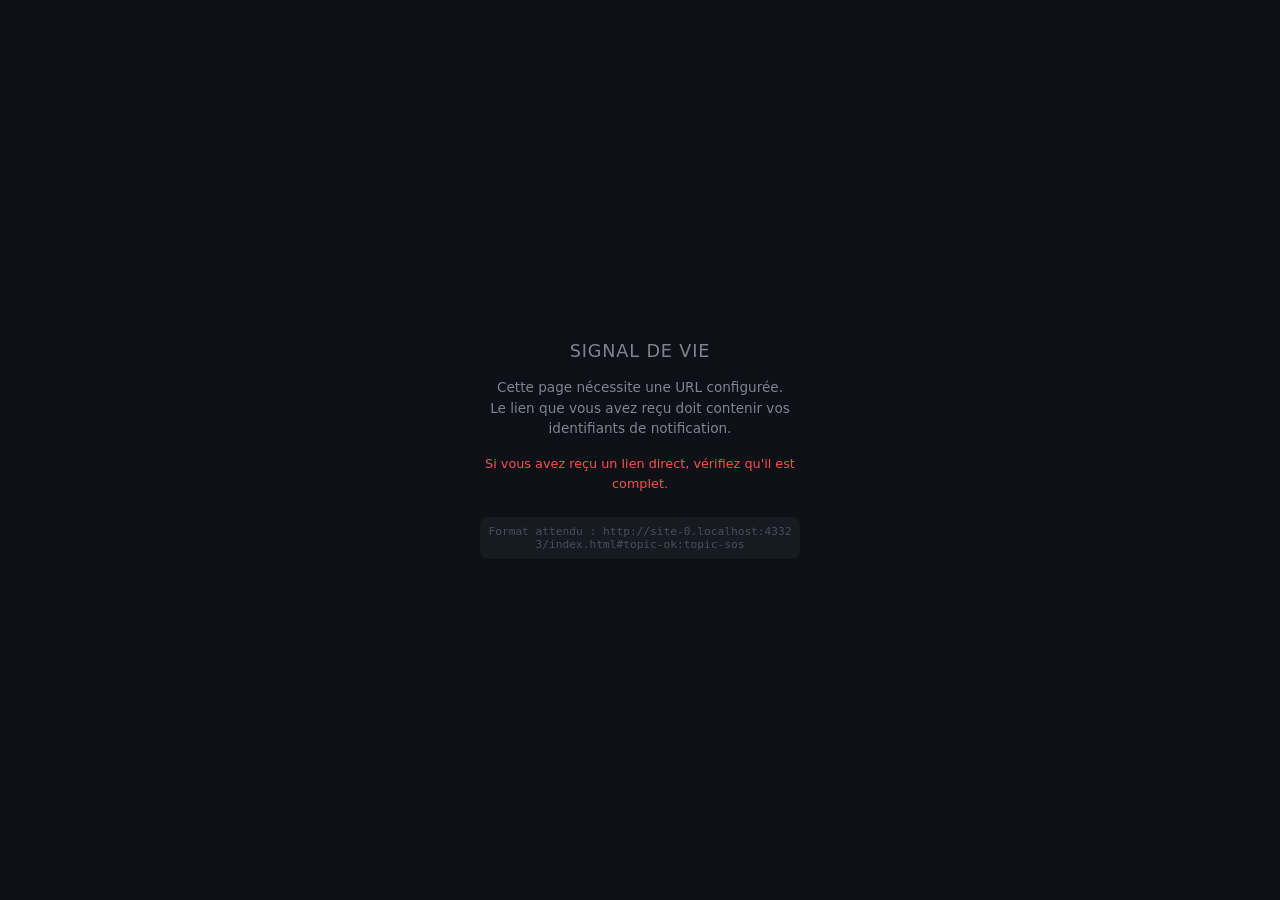
==== index.html @ 946b67d2 "Changed how it worked" ====
<!DOCTYPE html>
<html lang="fr">

<head>
  <meta charset="UTF-8">
  <meta name="viewport" content="width=device-width,initial-scale=1">
  <meta name="theme-color" content="#1a1a2e">
  <title>Elynn Health Monitoring System</title>
  <link rel="manifest" href="manifest.json">
  <style>
    * {
      box-sizing: border-box;
      margin: 0;
      padding: 0
    }

    html,
    body {
      height: 100%;
      font-family: system-ui, sans-serif;
      background: #0d1117;
      color: #e6edf3
    }

    body {
      display: flex;
      flex-direction: column;
      align-items: center;
      justify-content: center;
      padding: 1.5rem;
      gap: 1.5rem;
      min-height: 100vh
    }

    h1 {
      font-size: 1.1rem;
      font-weight: 400;
      color: #7d8590;
      text-align: center;
      letter-spacing: .05em;
      text-transform: uppercase
    }

    .btn {
      display: block;
      width: 100%;
      max-width: 320px;
      padding: 1.4rem 2rem;
      border: none;
      border-radius: 1rem;
      font-size: 1.3rem;
      font-weight: 700;
      cursor: pointer;
      transition: opacity .15s, transform .1s;
      -webkit-tap-highlight-color: transparent;
      user-select: none
    }

    .btn:active {
      transform: scale(.97);
      opacity: .85
    }

    .btn:disabled {
      opacity: .4;
      cursor: default
    }

    .btn-ok {
      background: #1a7f37;
      color: #fff
    }

    .btn-sos {
      background: #da3633;
      color: #fff;
      font-size: 1.5rem;
      letter-spacing: .08em
    }

    .btn-sm {
      display: inline-block;
      width: auto;
      padding: .75rem 1.2rem;
      font-size: 1rem;
      border-radius: .75rem;
      font-weight: 600;
      border: none;
      cursor: pointer;
      -webkit-tap-highlight-color: transparent;
      user-select: none;
      transition: opacity .15s, transform .1s
    }

    .btn-sm:active {
      transform: scale(.97);
      opacity: .8
    }

    .btn-loc {
      background: #1f6feb;
      color: #fff
    }

    .btn-txt {
      background: #6e40c9;
      color: #fff
    }

    .btn-send {
      background: #388bfd;
      color: #fff
    }

    #moodPanel {
      display: none;
      flex-direction: column;
      align-items: center;
      gap: 1rem;
      width: 100%;
      max-width: 320px;
      background: #161b22;
      border: 1px solid #30363d;
      border-radius: 1rem;
      padding: 1.25rem
    }

    #moodPanel.open {
      display: flex
    }

    .mood-label {
      font-size: .85rem;
      color: #7d8590;
      text-align: center
    }

    .mood-val {
      font-size: 1.5rem;
      font-weight: 700;
      color: #e6edf3;
      min-width: 4rem;
      text-align: center;
      font-family: monospace
    }

    .slider-wrap {
      width: 100%;
      position: relative
    }

    input[type=range] {
      width: 100%;
      height: 6px;
      -webkit-appearance: none;
      appearance: none;
      background: linear-gradient(to right, #da3633 0%, #e3b341 50%, #3fb950 100%);
      border-radius: 3px;
      outline: none;
      cursor: pointer
    }

    input[type=range]::-webkit-slider-thumb {
      -webkit-appearance: none;
      width: 22px;
      height: 22px;
      border-radius: 50%;
      background: #e6edf3;
      border: 2px solid #30363d;
      cursor: pointer
    }

    .mood-axis {
      display: flex;
      justify-content: space-between;
      font-size: .65rem;
      color: #484f58;
      margin-top: .15rem
    }

    .mood-emoji {
      font-size: 2rem;
      line-height: 1
    }

    #sosPanel {
      display: none;
      flex-direction: column;
      align-items: center;
      gap: .85rem;
      width: 100%;
      max-width: 320px;
      background: #1c0a0a;
      border: 1px solid #6e1313;
      border-radius: 1rem;
      padding: 1.25rem
    }

    #sosPanel.open {
      display: flex
    }

    .sos-sent {
      font-size: .9rem;
      color: #f85149;
      font-weight: 600;
      text-align: center
    }

    .sos-hint {
      font-size: .8rem;
      color: #7d8590;
      text-align: center
    }

    .sos-actions {
      display: flex;
      gap: .75rem;
      flex-wrap: wrap;
      justify-content: center
    }

    #ctxWrap {
      width: 100%;
      display: none;
      flex-direction: column;
      gap: .5rem
    }

    #ctxWrap.open {
      display: flex
    }

    #ctxInput {
      width: 100%;
      background: #0d1117;
      border: 1px solid #30363d;
      border-radius: .6rem;
      color: #e6edf3;
      font-size: 1rem;
      padding: .7rem .9rem;
      resize: none;
      font-family: inherit;
      outline: none
    }

    #ctxInput:focus {
      border-color: #388bfd
    }

    /* Écran de configuration */
    #setupScreen {
      display: flex;
      flex-direction: column;
      align-items: center;
      gap: 1rem;
      width: 100%;
      max-width: 320px;
      text-align: center
    }

    #setupScreen p {
      font-size: .85rem;
      color: #7d8590;
      line-height: 1.5
    }

    #setupScreen code {
      display: block;
      font-size: .7rem;
      color: #484f58;
      word-break: break-all;
      padding: .5rem;
      background: #161b22;
      border-radius: .5rem;
      margin-top: .5rem
    }

    #mainScreen {
      display: none;
      flex-direction: column;
      align-items: center;
      gap: 1.5rem;
      width: 100%
    }

    #mainScreen.ready {
      display: flex
    }

    #status {
      font-size: .85rem;
      color: #7d8590;
      text-align: center;
      min-height: 1.2em;
      transition: color .3s
    }

    #status.ok {
      color: #3fb950
    }

    #status.err {
      color: #f85149
    }

    .ts {
      font-size: .7rem;
      color: #484f58;
      margin-top: .2rem;
      text-align: center
    }
  </style>
</head>

<body>

  <!-- Écran affiché si pas de topics dans l'URL -->
  <div id="setupScreen">
    <h1>Signal de vie</h1>
    <p>Cette page nécessite une URL configurée.<br>
      Le lien que vous avez reçu doit contenir vos identifiants de notification.</p>
    <p style="color:#f85149;font-size:.8rem">Si vous avez reçu un lien direct, vérifiez qu'il est complet.</p>
    <code id="urlExample"></code>
  </div>

  <!-- Interface principale -->
  <div id="mainScreen">
    <h1>Signal de vie</h1>

    <button class="btn btn-ok" id="btnOk" onclick="toggleMood()">
      🟢 Je suis vivante
    </button>

    <div id="moodPanel">
      <div class="mood-label">Comment s'est passée ta journée ?</div>
      <div class="mood-emoji" id="moodEmoji">😐</div>
      <div class="mood-val" id="moodVal">0.00</div>
      <div class="slider-wrap">
        <input type="range" id="moodSlider" min="-1.5708" max="1.5708" step="0.001" value="0"
          oninput="updateMood(this.value)">
        <div class="mood-axis"><span>−π/2</span><span>0</span><span>+π/2</span></div>
      </div>
      <button class="btn btn-ok" style="padding:.9rem 2rem;font-size:1rem" onclick="sendOk()">
        ✓ Envoyer
      </button>
    </div>

    <button class="btn btn-sos" id="btnSos" onclick="triggerSOS()">
      🆘 SOS
    </button>

    <div id="sosPanel">
      <div class="sos-sent">⚠️ Alerte envoyée</div>
      <div class="sos-hint">Options supplémentaires :</div>
      <div class="sos-actions">
        <button class="btn-sm btn-loc" onclick="sendLocation()">📍 Ma position</button>
        <button class="btn-sm btn-txt" onclick="toggleCtx()">✏️ Contexte</button>
      </div>
      <div id="ctxWrap">
        <textarea id="ctxInput" rows="3" placeholder="Décris la situation…" maxlength="500"></textarea>
        <button class="btn-sm btn-send" style="align-self:flex-end" onclick="sendContext()">Envoyer ↑</button>
      </div>
    </div>

    <div id="status">En attente…</div>
    <div class="ts" id="ts"></div>
  </div>

  <script>
    // ── Lecture des topics depuis le hash de l'URL ─────────────────
    // Format : https://vous.github.io/alerte/#topic-ok:topic-sos
    // Le hash n'est jamais envoyé au serveur, jamais indexé.
    const SERVER = "https://ntfy.sh";

    let TOPIC_OK = null;
    let TOPIC_SOS = null;

    function parseHash() {
      const h = location.hash.replace(/^#/, "");
      if (!h) return false;
      const parts = h.split(":");
      if (parts.length !== 2 || !parts[0] || !parts[1]) return false;
      TOPIC_OK = parts[0];
      TOPIC_SOS = parts[1];
      return true;
    }

    if (parseHash()) {
      document.getElementById("mainScreen").classList.add("ready");
    } else {
      document.getElementById("setupScreen").style.display = "flex";
      document.getElementById("urlExample").textContent =
        "Format attendu :\n" + location.origin + location.pathname + "#topic-ok:topic-sos";
    }

    // ── Utilitaires ───────────────────────────────────────────────
    const EMOJIS = [
      [-1.5708, -1.2, "😭"], [-1.2, -0.7, "😢"], [-0.7, -0.2, "😟"],
      [-0.2, 0.2, "😐"], [0.2, 0.7, "🙂"], [0.7, 1.2, "😊"], [1.2, 1.5708, "😄"]
    ];

    const statusEl = document.getElementById("status");
    const tsEl = document.getElementById("ts");
    const moodPanel = document.getElementById("moodPanel");
    const sosPanel = document.getElementById("sosPanel");
    const moodValEl = document.getElementById("moodVal");
    const moodEmoji = document.getElementById("moodEmoji");

    function setStatus(msg, cls) {
      statusEl.textContent = msg;
      statusEl.className = cls || "";
      if (cls === "ok" || cls === "err")
        setTimeout(() => { statusEl.textContent = "En attente…"; statusEl.className = ""; tsEl.textContent = ""; }, 10000);
    }

    function now() {
      return new Date().toLocaleString("fr-FR", { dateStyle: "short", timeStyle: "short" });
    }

    // ── Humeur ────────────────────────────────────────────────────
    function toggleMood() {
      moodPanel.classList.toggle("open");
      sosPanel.classList.remove("open");
    }

    function updateMood(v) {
      v = parseFloat(v);
      moodValEl.textContent = v.toFixed(2);
      for (const [lo, hi, em] of EMOJIS)
        if (v >= lo && v < hi) { moodEmoji.textContent = em; return; }
      moodEmoji.textContent = "😄";
    }

    async function sendOk() {
      const v = parseFloat(document.getElementById("moodSlider").value);
      const em = moodEmoji.textContent;
      const desc = v > 0.2 ? "bonne journée" : v < -0.2 ? "journée difficile" : "journée neutre";
      moodPanel.classList.remove("open");
      await ntfy(TOPIC_OK, "✅ Je suis vivante", "default", "white_check_mark",
        `Tout va bien — ${now()}\nHumeur : ${em} ${v.toFixed(3)} (${desc})`);
    }

    // ── SOS ───────────────────────────────────────────────────────
    async function triggerSOS() {
      if (!confirm("⚠️ Envoyer un SOS ?\n\nCela alertera immédiatement votre contact.")) return;
      moodPanel.classList.remove("open");
      document.getElementById("btnOk").disabled = true;
      document.getElementById("btnSos").disabled = true;
      const ok = await ntfy(TOPIC_SOS, "🆘 SOS — BESOIN D'AIDE", "urgent", "rotating_light",
        "⚠️ URGENT — SOS envoyé à " + now());
      if (ok) sosPanel.classList.add("open");
      document.getElementById("btnOk").disabled = false;
      document.getElementById("btnSos").disabled = false;
    }

    function toggleCtx() {
      const w = document.getElementById("ctxWrap");
      w.classList.toggle("open");
      if (w.classList.contains("open")) document.getElementById("ctxInput").focus();
    }

    async function sendLocation() {
      if (!navigator.geolocation) { setStatus("✗ Géolocalisation non disponible", "err"); return; }
      setStatus("Localisation en cours…");
      navigator.geolocation.getCurrentPosition(
        async pos => {
          const lat = pos.coords.latitude.toFixed(5);
          const lon = pos.coords.longitude.toFixed(5);
          const acc = Math.round(pos.coords.accuracy);
          await ntfy(TOPIC_SOS, "📍 Position GPS", "urgent", "round_pushpin",
            `📍 Position — ${now()}\nLat: ${lat} / Lon: ${lon} (±${acc}m)\nhttps://maps.google.com/?q=${lat},${lon}`);
        },
        err => { setStatus("✗ Position refusée ou indisponible", "err"); tsEl.textContent = err.message; },
        { timeout: 15000, enableHighAccuracy: true }
      );
    }

    async function sendContext() {
      const txt = document.getElementById("ctxInput").value.trim();
      if (!txt) { setStatus("✗ Message vide", "err"); return; }
      await ntfy(TOPIC_SOS, "✏️ Contexte SOS", "urgent", "writing_hand",
        `✏️ Contexte — ${now()}\n${txt}`);
      document.getElementById("ctxInput").value = "";
      document.getElementById("ctxWrap").classList.remove("open");
    }

    // ── Transport ntfy ────────────────────────────────────────────
    async function ntfy(topic, title, priority, tags, body) {
      setStatus("Envoi en cours…");
      try {
        const r = await fetch(`${SERVER}/${topic}`, {
          method: "POST",
          headers: { "Title": title, "Priority": priority, "Tags": tags },
          body, mode: "cors", credentials: "omit"
        });
        if (!r.ok) throw new Error("HTTP " + r.status);
        setStatus("✓ Envoyé (" + now() + ")", "ok");
        return true;
      } catch (e) {
        setStatus("✗ Échec — vérifiez la connexion", "err");
        tsEl.textContent = "Erreur : " + e.message;
        return false;
      }
    }

    // ── Init ──────────────────────────────────────────────────────
    updateMood(0);
    if ("serviceWorker" in navigator) navigator.serviceWorker.register("sw.js").catch(() => { });
  </script>
</body>

</html>
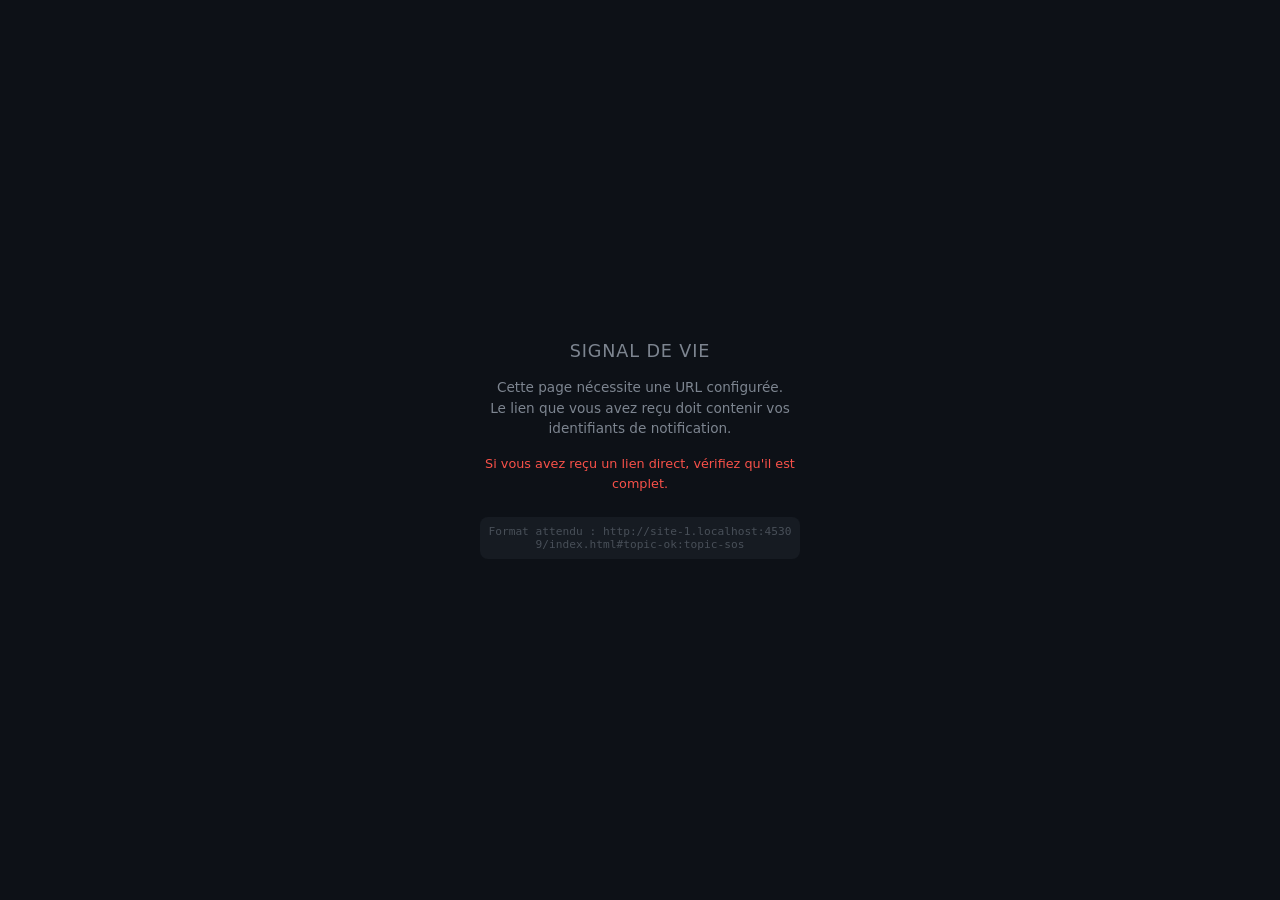
==== commit 90865b96: "Removed emojis from ntfy" ====
--- a/index.html
+++ b/index.html
@@ -326,10 +326,10 @@
 
   <!-- Interface principale -->
   <div id="mainScreen">
-    <h1>Signal de vie</h1>
+    <h1>Elynn Health Monitoring System</h1>
 
     <button class="btn btn-ok" id="btnOk" onclick="toggleMood()">
-      🟢 Je suis vivante
+      🟢 Elynn est vivante
     </button>
 
     <div id="moodPanel">
@@ -437,7 +437,7 @@
       const em = moodEmoji.textContent;
       const desc = v > 0.2 ? "bonne journée" : v < -0.2 ? "journée difficile" : "journée neutre";
       moodPanel.classList.remove("open");
-      await ntfy(TOPIC_OK, "✅ Je suis vivante", "default", "white_check_mark",
+      await ntfy(TOPIC_OK, "Elynn est vivante", "default", "white_check_mark",
         `Tout va bien — ${now()}\nHumeur : ${em} ${v.toFixed(3)} (${desc})`);
     }
 
@@ -447,8 +447,8 @@
       moodPanel.classList.remove("open");
       document.getElementById("btnOk").disabled = true;
       document.getElementById("btnSos").disabled = true;
-      const ok = await ntfy(TOPIC_SOS, "🆘 SOS — BESOIN D'AIDE", "urgent", "rotating_light",
-        "⚠️ URGENT — SOS envoyé à " + now());
+      const ok = await ntfy(TOPIC_SOS, "SOS — BESOIN D'AIDE", "urgent", "rotating_light",
+        "URGENT — SOS envoyé à " + now());
       if (ok) sosPanel.classList.add("open");
       document.getElementById("btnOk").disabled = false;
       document.getElementById("btnSos").disabled = false;
@@ -468,8 +468,8 @@
           const lat = pos.coords.latitude.toFixed(5);
           const lon = pos.coords.longitude.toFixed(5);
           const acc = Math.round(pos.coords.accuracy);
-          await ntfy(TOPIC_SOS, "📍 Position GPS", "urgent", "round_pushpin",
-            `📍 Position — ${now()}\nLat: ${lat} / Lon: ${lon} (±${acc}m)\nhttps://maps.google.com/?q=${lat},${lon}`);
+          await ntfy(TOPIC_SOS, "Position GPS", "urgent", "round_pushpin",
+            `Position — ${now()}\nLat: ${lat} / Lon: ${lon} (±${acc}m)\nhttps://maps.google.com/?q=${lat},${lon}`);
         },
         err => { setStatus("✗ Position refusée ou indisponible", "err"); tsEl.textContent = err.message; },
         { timeout: 15000, enableHighAccuracy: true }
@@ -479,8 +479,8 @@
     async function sendContext() {
       const txt = document.getElementById("ctxInput").value.trim();
       if (!txt) { setStatus("✗ Message vide", "err"); return; }
-      await ntfy(TOPIC_SOS, "✏️ Contexte SOS", "urgent", "writing_hand",
-        `✏️ Contexte — ${now()}\n${txt}`);
+      await ntfy(TOPIC_SOS, "Contexte SOS", "urgent", "writing_hand",
+        `Contexte — ${now()}\n${txt}`);
       document.getElementById("ctxInput").value = "";
       document.getElementById("ctxWrap").classList.remove("open");
     }
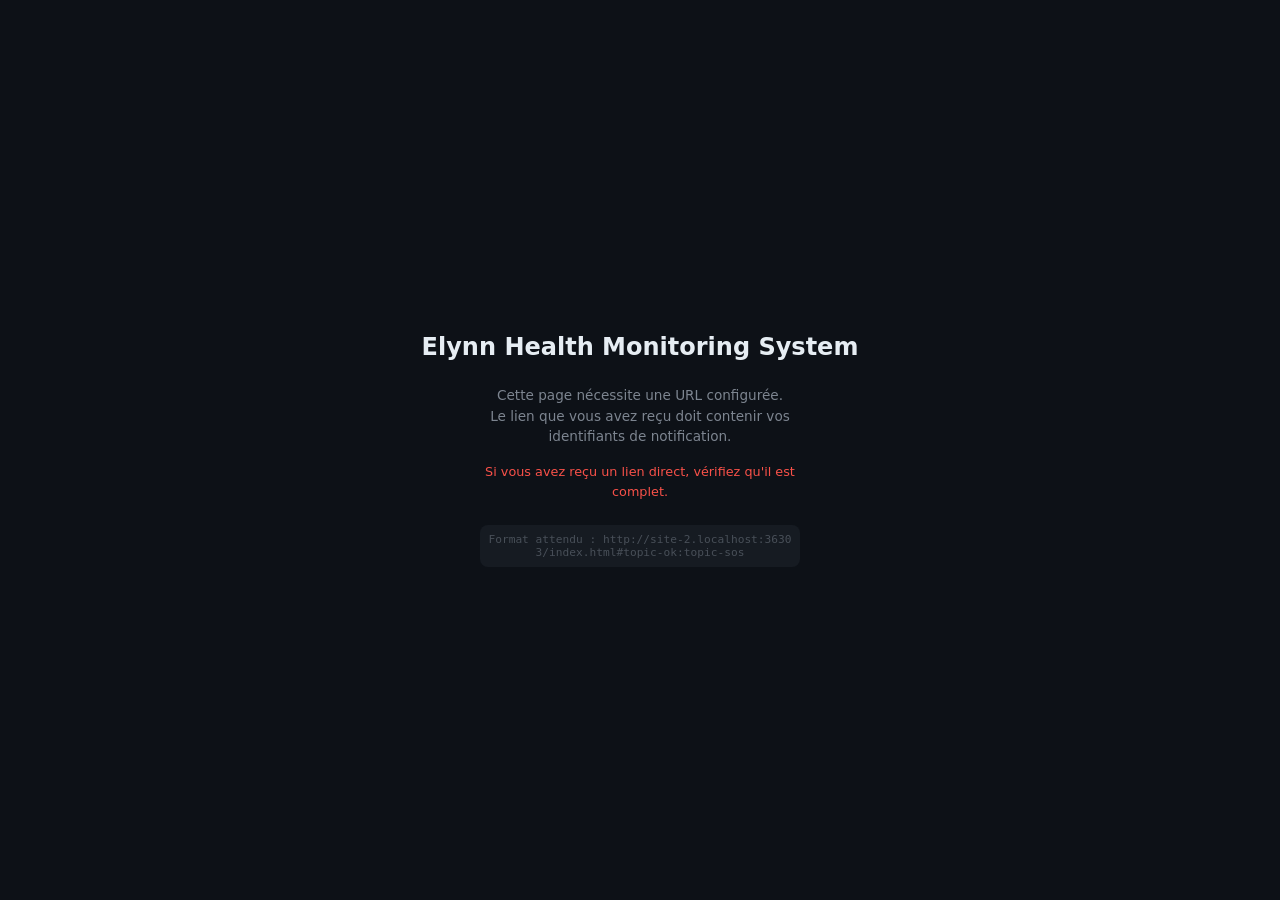
==== commit 6f6c6809: "Now it works" ====
--- a/index.html
+++ b/index.html
@@ -315,9 +315,10 @@
 
 <body>
 
+  <h2>Elynn Health Monitoring System</h2>
+
   <!-- Écran affiché si pas de topics dans l'URL -->
   <div id="setupScreen">
-    <h1>Signal de vie</h1>
     <p>Cette page nécessite une URL configurée.<br>
       Le lien que vous avez reçu doit contenir vos identifiants de notification.</p>
     <p style="color:#f85149;font-size:.8rem">Si vous avez reçu un lien direct, vérifiez qu'il est complet.</p>
@@ -326,10 +327,11 @@
 
   <!-- Interface principale -->
   <div id="mainScreen">
-    <h1>Elynn Health Monitoring System</h1>
+
+    <h1>Bonjour Elynn</h1>
 
     <button class="btn btn-ok" id="btnOk" onclick="toggleMood()">
-      🟢 Elynn est vivante
+      Je suis vivante
     </button>
 
     <div id="moodPanel">
@@ -347,7 +349,7 @@
     </div>
 
     <button class="btn btn-sos" id="btnSos" onclick="triggerSOS()">
-      🆘 SOS
+      SOS
     </button>
 
     <div id="sosPanel">
@@ -369,10 +371,7 @@
 
   <script>
     // ── Lecture des topics depuis le hash de l'URL ─────────────────
-    // Format : https://vous.github.io/alerte/#topic-ok:topic-sos
-    // Le hash n'est jamais envoyé au serveur, jamais indexé.
     const SERVER = "https://ntfy.sh";
-
     let TOPIC_OK = null;
     let TOPIC_SOS = null;
 
@@ -388,6 +387,7 @@
 
     if (parseHash()) {
       document.getElementById("mainScreen").classList.add("ready");
+      document.getElementById("setupScreen").style.display = "none";
     } else {
       document.getElementById("setupScreen").style.display = "flex";
       document.getElementById("urlExample").textContent =
@@ -435,20 +435,20 @@
     async function sendOk() {
       const v = parseFloat(document.getElementById("moodSlider").value);
       const em = moodEmoji.textContent;
-      const desc = v > 0.2 ? "bonne journée" : v < -0.2 ? "journée difficile" : "journée neutre";
+      const desc = v > 0.2 ? "bonne journée" : v < -0.2 ? "mauvaise journée" : "journée neutre";
       moodPanel.classList.remove("open");
       await ntfy(TOPIC_OK, "Elynn est vivante", "default", "white_check_mark",
-        `Tout va bien — ${now()}\nHumeur : ${em} ${v.toFixed(3)} (${desc})`);
+        `Tout va bien - ${now()}\nHumeur : ${em} ${v.toFixed(3)} (${desc})`);
     }
 
     // ── SOS ───────────────────────────────────────────────────────
     async function triggerSOS() {
-      if (!confirm("⚠️ Envoyer un SOS ?\n\nCela alertera immédiatement votre contact.")) return;
+      if (!confirm("⚠️ Envoyer un SOS ?\n\nCela alertera immédiatement Hedi qui appelera Interpol pour te retrouver.")) return;
       moodPanel.classList.remove("open");
       document.getElementById("btnOk").disabled = true;
       document.getElementById("btnSos").disabled = true;
-      const ok = await ntfy(TOPIC_SOS, "SOS — BESOIN D'AIDE", "urgent", "rotating_light",
-        "URGENT — SOS envoyé à " + now());
+      const ok = await ntfy(TOPIC_SOS, "SOS - BESOIN D'AIDE", "urgent", "rotating_light",
+        "URGENT - SOS envoyé à " + now());
       if (ok) sosPanel.classList.add("open");
       document.getElementById("btnOk").disabled = false;
       document.getElementById("btnSos").disabled = false;
@@ -469,7 +469,7 @@
           const lon = pos.coords.longitude.toFixed(5);
           const acc = Math.round(pos.coords.accuracy);
           await ntfy(TOPIC_SOS, "Position GPS", "urgent", "round_pushpin",
-            `Position — ${now()}\nLat: ${lat} / Lon: ${lon} (±${acc}m)\nhttps://maps.google.com/?q=${lat},${lon}`);
+            `Position - ${now()}\nLat: ${lat} / Lon: ${lon} (±${acc}m)\nhttps://maps.google.com/?q=${lat},${lon}`);
         },
         err => { setStatus("✗ Position refusée ou indisponible", "err"); tsEl.textContent = err.message; },
         { timeout: 15000, enableHighAccuracy: true }
@@ -480,7 +480,7 @@
       const txt = document.getElementById("ctxInput").value.trim();
       if (!txt) { setStatus("✗ Message vide", "err"); return; }
       await ntfy(TOPIC_SOS, "Contexte SOS", "urgent", "writing_hand",
-        `Contexte — ${now()}\n${txt}`);
+        `Contexte - ${now()}\n${txt}`);
       document.getElementById("ctxInput").value = "";
       document.getElementById("ctxWrap").classList.remove("open");
     }
@@ -498,7 +498,7 @@
         setStatus("✓ Envoyé (" + now() + ")", "ok");
         return true;
       } catch (e) {
-        setStatus("✗ Échec — vérifiez la connexion", "err");
+        setStatus("✗ Échec - vérifiez la connexion", "err");
         tsEl.textContent = "Erreur : " + e.message;
         return false;
       }
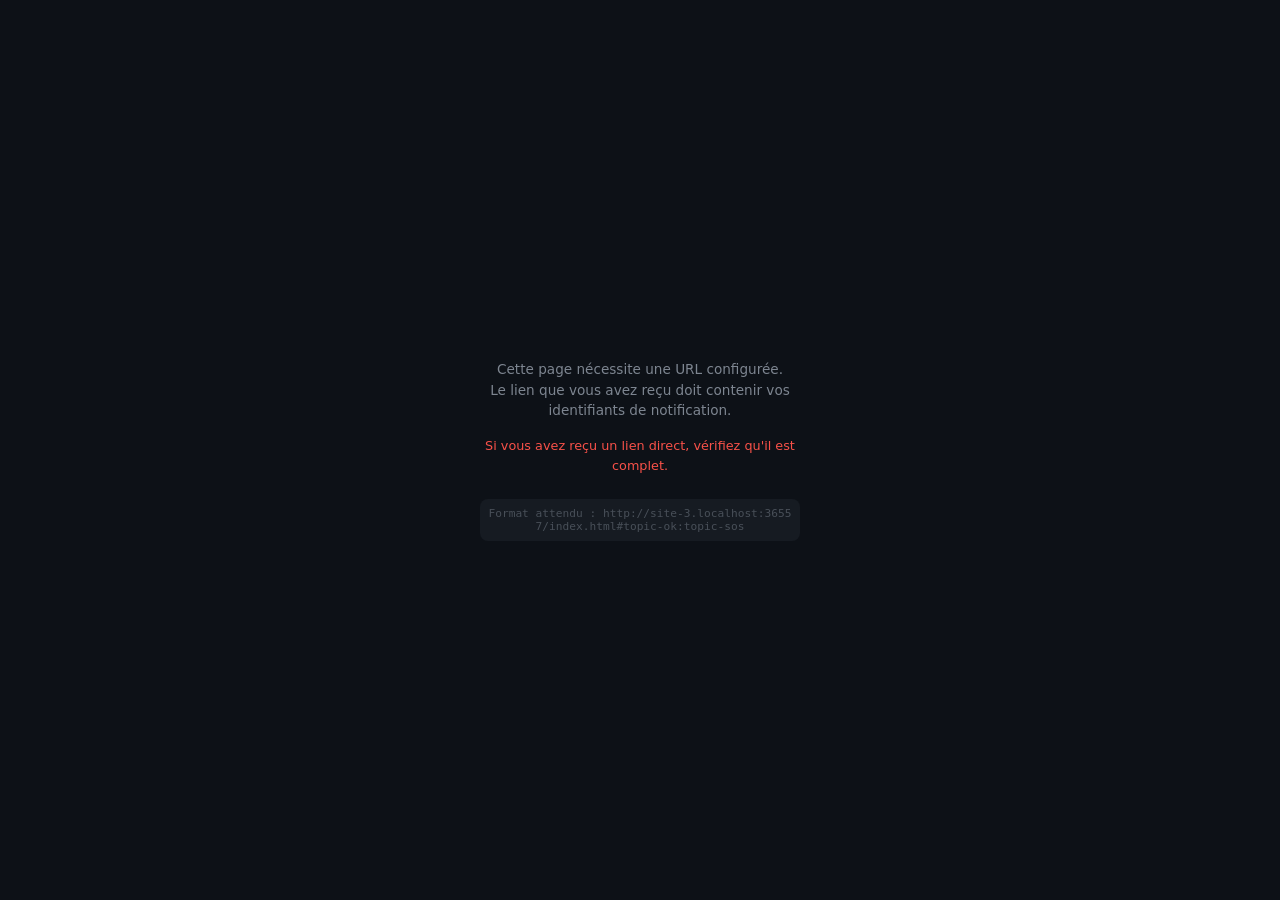
==== commit bfc590fa: "Removed ugly title" ====
--- a/index.html
+++ b/index.html
@@ -314,8 +314,6 @@
 </head>
 
 <body>
-
-  <h2>Elynn Health Monitoring System</h2>
 
   <!-- Écran affiché si pas de topics dans l'URL -->
   <div id="setupScreen">
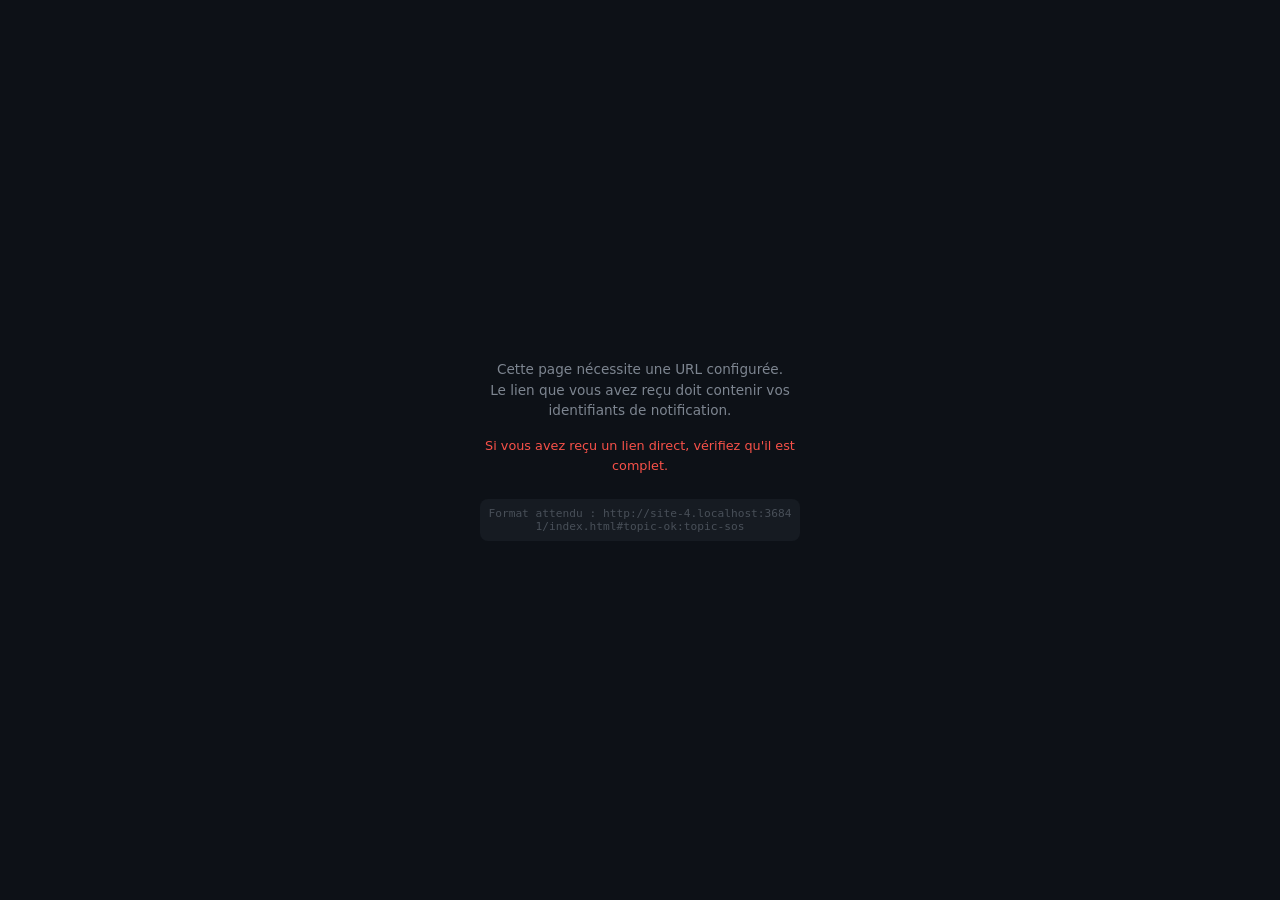
==== commit cd8ae53d: "Changed some UI" ====
--- a/index.html
+++ b/index.html
@@ -98,18 +98,21 @@
     }
 
     .btn-loc {
-      background: #1f6feb;
-      color: #fff
+      background: #bd00f7;
+      color: #fff;
+      width: 100%;
     }
 
     .btn-txt {
-      background: #6e40c9;
-      color: #fff
+      background: #f15c07;
+      color: #fff;
+      width: 100%;
     }
 
     .btn-send {
       background: #388bfd;
-      color: #fff
+      color: #fff;
+      width: 100%;
     }
 
     #moodPanel {
@@ -354,7 +357,7 @@
       <div class="sos-sent">⚠️ Alerte envoyée</div>
       <div class="sos-hint">Options supplémentaires :</div>
       <div class="sos-actions">
-        <button class="btn-sm btn-loc" onclick="sendLocation()">📍 Ma position</button>
+        <button class="btn-sm btn-loc" onclick="sendLocation()">📍 Position</button>
         <button class="btn-sm btn-txt" onclick="toggleCtx()">✏️ Contexte</button>
       </div>
       <div id="ctxWrap">
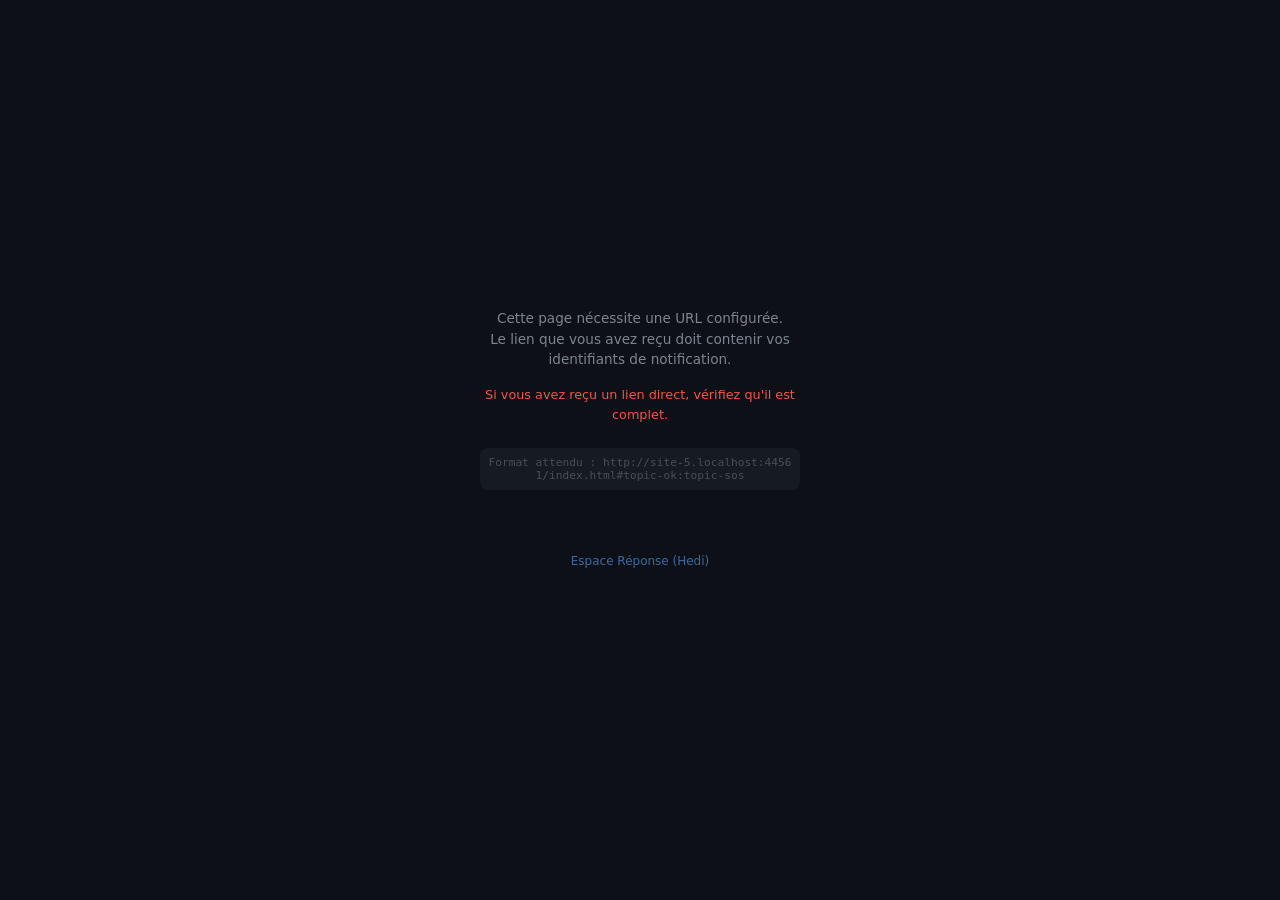
==== commit 635bab4f: "Fixes and new features" ====
--- a/index.html
+++ b/index.html
@@ -251,6 +251,10 @@
       border-color: #388bfd
     }
 
+    #moodText:focus {
+      border-color: #3fb950
+    }
+
     /* Écran de configuration */
     #setupScreen {
       display: flex;
@@ -331,6 +335,18 @@
 
     <h1>Bonjour Elynn</h1>
 
+    <!-- Carte de réponse de Hedi -->
+    <div id="responseCard"
+      style="display:none; width:100%; max-width:320px; background:rgba(56, 139, 253, 0.12); border:1px solid rgba(56, 139, 253, 0.35); border-radius:1rem; padding:1.25rem; text-align:left;">
+      <div
+        style="font-size:0.75rem; color:#58a6ff; font-weight:600; text-transform:uppercase; letter-spacing:0.05em; margin-bottom:0.5rem; display:flex; justify-content:space-between; align-items:center;">
+        <span>Message de Hedi</span>
+        <span id="responseDate"
+          style="color:#8b949e; font-weight:normal; text-transform:none; font-size:0.7rem;"></span>
+      </div>
+      <div id="responseContent" style="font-size:0.95rem; color:#e6edf3; line-height:1.4; white-space:pre-wrap;"></div>
+    </div>
+
     <button class="btn btn-ok" id="btnOk" onclick="toggleMood()">
       Je suis vivante
     </button>
@@ -344,7 +360,9 @@
           oninput="updateMood(this.value)">
         <div class="mood-axis"><span>−π/2</span><span>0</span><span>+π/2</span></div>
       </div>
-      <button class="btn btn-ok" style="padding:.9rem 2rem;font-size:1rem" onclick="sendOk()">
+      <textarea id="moodText" placeholder="Raconte ta journée (optionnel)…" maxlength="500"
+        style="width:100%; background:#0d1117; border:1px solid #30363d; border-radius:.6rem; color:#e6edf3; font-size:.9rem; padding:.6rem .8rem; resize:none; font-family:inherit; outline:none; transition:border-color .2s; margin-top:0.5rem;"></textarea>
+      <button class="btn btn-ok" style="padding:.9rem 2rem;font-size:1rem; margin-top:0.5rem;" onclick="sendOk()">
         ✓ Envoyer
       </button>
     </div>
@@ -378,11 +396,22 @@
 
     function parseHash() {
       const h = location.hash.replace(/^#/, "");
-      if (!h) return false;
+      if (!h) {
+        const savedOk = localStorage.getItem("EHMS_TOPIC_OK");
+        const savedSos = localStorage.getItem("EHMS_TOPIC_SOS");
+        if (savedOk && savedSos) {
+          TOPIC_OK = savedOk;
+          TOPIC_SOS = savedSos;
+          return true;
+        }
+        return false;
+      }
       const parts = h.split(":");
       if (parts.length !== 2 || !parts[0] || !parts[1]) return false;
       TOPIC_OK = parts[0];
       TOPIC_SOS = parts[1];
+      localStorage.setItem("EHMS_TOPIC_OK", TOPIC_OK);
+      localStorage.setItem("EHMS_TOPIC_SOS", TOPIC_SOS);
       return true;
     }
 
@@ -437,9 +466,18 @@
       const v = parseFloat(document.getElementById("moodSlider").value);
       const em = moodEmoji.textContent;
       const desc = v > 0.2 ? "bonne journée" : v < -0.2 ? "mauvaise journée" : "journée neutre";
+      const txt = document.getElementById("moodText").value.trim();
       moodPanel.classList.remove("open");
-      await ntfy(TOPIC_OK, "Elynn est vivante", "default", "white_check_mark",
-        `Tout va bien - ${now()}\nHumeur : ${em} ${v.toFixed(3)} (${desc})`);
+
+      let bodyText = `Tout va bien - ${now()}\nHumeur : ${em} ${v.toFixed(3)} (${desc})`;
+      if (txt) {
+        bodyText += `\n\nNotes :\n${txt}`;
+      }
+
+      const ok = await ntfy(TOPIC_OK, "Elynn est vivante", "default", "white_check_mark", bodyText);
+      if (ok) {
+        document.getElementById("moodText").value = "";
+      }
     }
 
     // ── SOS ───────────────────────────────────────────────────────
@@ -505,10 +543,34 @@
       }
     }
 
+    async function loadResponse() {
+      try {
+        const r = await fetch(`response.json?t=${Date.now()}`);
+        if (!r.ok) return;
+        const data = await r.json();
+        if (data && data.message && data.message.trim() !== "") {
+          document.getElementById("responseContent").textContent = data.message;
+          document.getElementById("responseDate").textContent = data.timestamp || "";
+          document.getElementById("responseCard").style.display = "block";
+        } else {
+          document.getElementById("responseCard").style.display = "none";
+        }
+      } catch (e) {
+        console.warn("Impossible de charger la réponse du propriétaire:", e);
+      }
+    }
+
     // ── Init ──────────────────────────────────────────────────────
     updateMood(0);
+    loadResponse();
     if ("serviceWorker" in navigator) navigator.serviceWorker.register("sw.js").catch(() => { });
   </script>
+
+  <div
+    style="font-size:0.75rem; color:#484f58; margin-top:2.5rem; text-align:center; padding-bottom:1.5rem; width:100%;">
+    <a href="reply.html" style="color:#58a6ff; text-decoration:none; opacity:0.6; transition:opacity 0.2s;"
+      onmouseover="this.style.opacity=1" onmouseout="this.style.opacity=0.6">Espace Réponse (Hedi)</a>
+  </div>
 </body>
 
 </html>
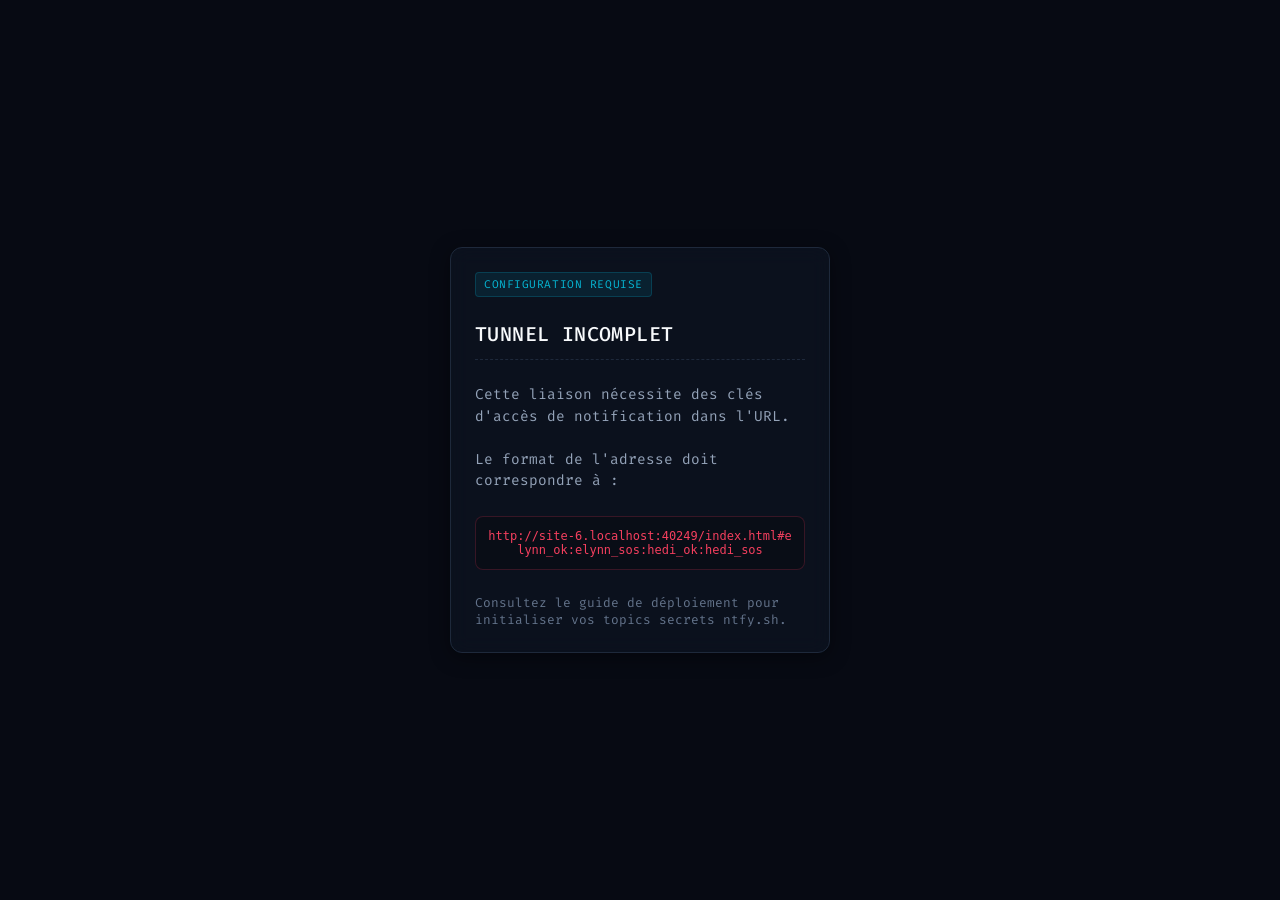
==== commit 2b0dc0c9: "New version" ====
--- a/index.html
+++ b/index.html
@@ -4,529 +4,633 @@
 <head>
   <meta charset="UTF-8">
   <meta name="viewport" content="width=device-width,initial-scale=1">
-  <meta name="theme-color" content="#1a1a2e">
-  <title>Elynn Health Monitoring System</title>
+  <meta name="theme-color" content="#070a13">
+  <title>Bijection-Communicator</title>
   <link rel="manifest" href="manifest.json">
-  <style>
-    * {
-      box-sizing: border-box;
-      margin: 0;
-      padding: 0
-    }
-
-    html,
-    body {
-      height: 100%;
-      font-family: system-ui, sans-serif;
-      background: #0d1117;
-      color: #e6edf3
-    }
-
-    body {
-      display: flex;
-      flex-direction: column;
-      align-items: center;
-      justify-content: center;
-      padding: 1.5rem;
-      gap: 1.5rem;
-      min-height: 100vh
-    }
-
-    h1 {
-      font-size: 1.1rem;
-      font-weight: 400;
-      color: #7d8590;
-      text-align: center;
-      letter-spacing: .05em;
-      text-transform: uppercase
-    }
-
-    .btn {
-      display: block;
-      width: 100%;
-      max-width: 320px;
-      padding: 1.4rem 2rem;
-      border: none;
-      border-radius: 1rem;
-      font-size: 1.3rem;
-      font-weight: 700;
-      cursor: pointer;
-      transition: opacity .15s, transform .1s;
-      -webkit-tap-highlight-color: transparent;
-      user-select: none
-    }
-
-    .btn:active {
-      transform: scale(.97);
-      opacity: .85
-    }
-
-    .btn:disabled {
-      opacity: .4;
-      cursor: default
-    }
-
-    .btn-ok {
-      background: #1a7f37;
-      color: #fff
-    }
-
-    .btn-sos {
-      background: #da3633;
-      color: #fff;
-      font-size: 1.5rem;
-      letter-spacing: .08em
-    }
-
-    .btn-sm {
-      display: inline-block;
-      width: auto;
-      padding: .75rem 1.2rem;
-      font-size: 1rem;
-      border-radius: .75rem;
-      font-weight: 600;
-      border: none;
-      cursor: pointer;
-      -webkit-tap-highlight-color: transparent;
-      user-select: none;
-      transition: opacity .15s, transform .1s
-    }
-
-    .btn-sm:active {
-      transform: scale(.97);
-      opacity: .8
-    }
-
-    .btn-loc {
-      background: #bd00f7;
-      color: #fff;
-      width: 100%;
-    }
-
-    .btn-txt {
-      background: #f15c07;
-      color: #fff;
-      width: 100%;
-    }
-
-    .btn-send {
-      background: #388bfd;
-      color: #fff;
-      width: 100%;
-    }
-
-    #moodPanel {
-      display: none;
-      flex-direction: column;
-      align-items: center;
-      gap: 1rem;
-      width: 100%;
-      max-width: 320px;
-      background: #161b22;
-      border: 1px solid #30363d;
-      border-radius: 1rem;
-      padding: 1.25rem
-    }
-
-    #moodPanel.open {
-      display: flex
-    }
-
-    .mood-label {
-      font-size: .85rem;
-      color: #7d8590;
-      text-align: center
-    }
-
-    .mood-val {
-      font-size: 1.5rem;
-      font-weight: 700;
-      color: #e6edf3;
-      min-width: 4rem;
-      text-align: center;
-      font-family: monospace
-    }
-
-    .slider-wrap {
-      width: 100%;
-      position: relative
-    }
-
-    input[type=range] {
-      width: 100%;
-      height: 6px;
-      -webkit-appearance: none;
-      appearance: none;
-      background: linear-gradient(to right, #da3633 0%, #e3b341 50%, #3fb950 100%);
-      border-radius: 3px;
-      outline: none;
-      cursor: pointer
-    }
-
-    input[type=range]::-webkit-slider-thumb {
-      -webkit-appearance: none;
-      width: 22px;
-      height: 22px;
-      border-radius: 50%;
-      background: #e6edf3;
-      border: 2px solid #30363d;
-      cursor: pointer
-    }
-
-    .mood-axis {
-      display: flex;
-      justify-content: space-between;
-      font-size: .65rem;
-      color: #484f58;
-      margin-top: .15rem
-    }
-
-    .mood-emoji {
-      font-size: 2rem;
-      line-height: 1
-    }
-
-    #sosPanel {
-      display: none;
-      flex-direction: column;
-      align-items: center;
-      gap: .85rem;
-      width: 100%;
-      max-width: 320px;
-      background: #1c0a0a;
-      border: 1px solid #6e1313;
-      border-radius: 1rem;
-      padding: 1.25rem
-    }
-
-    #sosPanel.open {
-      display: flex
-    }
-
-    .sos-sent {
-      font-size: .9rem;
-      color: #f85149;
-      font-weight: 600;
-      text-align: center
-    }
-
-    .sos-hint {
-      font-size: .8rem;
-      color: #7d8590;
-      text-align: center
-    }
-
-    .sos-actions {
-      display: flex;
-      gap: .75rem;
-      flex-wrap: wrap;
-      justify-content: center
-    }
-
-    #ctxWrap {
-      width: 100%;
-      display: none;
-      flex-direction: column;
-      gap: .5rem
-    }
-
-    #ctxWrap.open {
-      display: flex
-    }
-
-    #ctxInput {
-      width: 100%;
-      background: #0d1117;
-      border: 1px solid #30363d;
-      border-radius: .6rem;
-      color: #e6edf3;
-      font-size: 1rem;
-      padding: .7rem .9rem;
-      resize: none;
-      font-family: inherit;
-      outline: none
-    }
-
-    #ctxInput:focus {
-      border-color: #388bfd
-    }
-
-    #moodText:focus {
-      border-color: #3fb950
-    }
-
-    /* Écran de configuration */
-    #setupScreen {
-      display: flex;
-      flex-direction: column;
-      align-items: center;
-      gap: 1rem;
-      width: 100%;
-      max-width: 320px;
-      text-align: center
-    }
-
-    #setupScreen p {
-      font-size: .85rem;
-      color: #7d8590;
-      line-height: 1.5
-    }
-
-    #setupScreen code {
-      display: block;
-      font-size: .7rem;
-      color: #484f58;
-      word-break: break-all;
-      padding: .5rem;
-      background: #161b22;
-      border-radius: .5rem;
-      margin-top: .5rem
-    }
-
-    #mainScreen {
-      display: none;
-      flex-direction: column;
-      align-items: center;
-      gap: 1.5rem;
-      width: 100%
-    }
-
-    #mainScreen.ready {
-      display: flex
-    }
-
-    #status {
-      font-size: .85rem;
-      color: #7d8590;
-      text-align: center;
-      min-height: 1.2em;
-      transition: color .3s
-    }
-
-    #status.ok {
-      color: #3fb950
-    }
-
-    #status.err {
-      color: #f85149
-    }
-
-    .ts {
-      font-size: .7rem;
-      color: #484f58;
-      margin-top: .2rem;
-      text-align: center
-    }
-  </style>
+  <link rel="preconnect" href="https://fonts.googleapis.com">
+  <link rel="preconnect" href="https://fonts.gstatic.com" crossorigin>
+  <link
+    href="https://fonts.googleapis.com/css2?family=Fira+Code:wght@400;500;600&family=Outfit:wght@300;400;500;600;700&display=swap"
+    rel="stylesheet">
+  <link rel="stylesheet" href="index.css">
 </head>
 
 <body>
 
-  <!-- Écran affiché si pas de topics dans l'URL -->
-  <div id="setupScreen">
-    <p>Cette page nécessite une URL configurée.<br>
-      Le lien que vous avez reçu doit contenir vos identifiants de notification.</p>
-    <p style="color:#f85149;font-size:.8rem">Si vous avez reçu un lien direct, vérifiez qu'il est complet.</p>
-    <code id="urlExample"></code>
+  <!-- ÉCRAN SETUP : Manque de topics dans l'URL -->
+  <div id="setupScreen" class="panel">
+    <div class="tag-sec" style="align-self: flex-start;">Configuration Requise</div>
+    <h1>TUNNEL INCOMPLET</h1>
+    <p style="font-size: 0.9rem; color: #94a3b8; line-height: 1.5;">
+      Cette liaison nécessite des clés d'accès de notification dans l'URL.<br><br>
+      Le format de l'adresse doit correspondre à :
+    </p>
+    <code id="urlExample"
+      style="display: block; font-size: 0.75rem; color: #f43f5e; background: #090d16; padding: 0.75rem; border-radius: 0.5rem; word-break: break-all; text-align: center; border: 1px solid rgba(244,63,94,0.2);"></code>
+    <p style="font-size: 0.8rem; color: #64748b;">
+      Consultez le guide de déploiement pour initialiser vos topics secrets ntfy.sh.
+    </p>
   </div>
 
-  <!-- Interface principale -->
+  <!-- ÉCRAN IDENTITÉ : Choix Elynn ou Hedi -->
+  <div id="identityScreen" class="panel">
+    <div class="tag-sec" style="align-self: flex-start;">Contrôle de Sécurité</div>
+    <h1 style="border-bottom: none; padding-bottom: 0;">QUI ÊTES-VOUS ?</h1>
+    <p style="font-size: 0.85rem; color: #64748b; text-align: center;">
+      IDENTIFICATION REQUISE POUR ÉTABLIR LE LIEN
+    </p>
+    <div class="identity-box">
+      <div class="identity-card" onclick="setAgent('elynn')">
+        [ AGENT ELYNN ]
+      </div>
+      <div class="identity-card" onclick="setAgent('hedi')">
+        [ AGENT HEDI ]
+      </div>
+    </div>
+  </div>
+
+  <!-- ÉCRAN PRINCIPAL -->
   <div id="mainScreen">
 
-    <h1>Bonjour Elynn</h1>
-
-    <!-- Carte de réponse de Hedi -->
-    <div id="responseCard"
-      style="display:none; width:100%; max-width:320px; background:rgba(56, 139, 253, 0.12); border:1px solid rgba(56, 139, 253, 0.35); border-radius:1rem; padding:1.25rem; text-align:left;">
-      <div
-        style="font-size:0.75rem; color:#58a6ff; font-weight:600; text-transform:uppercase; letter-spacing:0.05em; margin-bottom:0.5rem; display:flex; justify-content:space-between; align-items:center;">
-        <span>Message de Hedi</span>
-        <span id="responseDate"
-          style="color:#8b949e; font-weight:normal; text-transform:none; font-size:0.7rem;"></span>
-      </div>
-      <div id="responseContent" style="font-size:0.95rem; color:#e6edf3; line-height:1.4; white-space:pre-wrap;"></div>
-    </div>
-
-    <button class="btn btn-ok" id="btnOk" onclick="toggleMood()">
-      Je suis vivante
-    </button>
-
-    <div id="moodPanel">
-      <div class="mood-label">Comment s'est passée ta journée ?</div>
-      <div class="mood-emoji" id="moodEmoji">😐</div>
-      <div class="mood-val" id="moodVal">0.00</div>
-      <div class="slider-wrap">
-        <input type="range" id="moodSlider" min="-1.5708" max="1.5708" step="0.001" value="0"
-          oninput="updateMood(this.value)">
-        <div class="mood-axis"><span>−π/2</span><span>0</span><span>+π/2</span></div>
-      </div>
-      <textarea id="moodText" placeholder="Raconte ta journée (optionnel)…" maxlength="500"
-        style="width:100%; background:#0d1117; border:1px solid #30363d; border-radius:.6rem; color:#e6edf3; font-size:.9rem; padding:.6rem .8rem; resize:none; font-family:inherit; outline:none; transition:border-color .2s; margin-top:0.5rem;"></textarea>
-      <button class="btn btn-ok" style="padding:.9rem 2rem;font-size:1rem; margin-top:0.5rem;" onclick="sendOk()">
-        ✓ Envoyer
+    <!-- Topbar info -->
+    <div style="display: flex; justify-content: space-between; align-items: center; width: 100%;">
+      <div class="tag-sec">
+        <span class="pulse-dot"></span>
+        <span id="tunnelStatus">LIAISON ACTIVE</span>
+      </div>
+      <button class="config-trigger" onclick="openSettings()">
+        [ CONFIG_SYS ]
       </button>
     </div>
 
-    <button class="btn btn-sos" id="btnSos" onclick="triggerSOS()">
-      SOS
-    </button>
-
-    <div id="sosPanel">
-      <div class="sos-sent">⚠️ Alerte envoyée</div>
-      <div class="sos-hint">Options supplémentaires :</div>
-      <div class="sos-actions">
-        <button class="btn-sm btn-loc" onclick="sendLocation()">📍 Position</button>
-        <button class="btn-sm btn-txt" onclick="toggleCtx()">✏️ Contexte</button>
-      </div>
-      <div id="ctxWrap">
-        <textarea id="ctxInput" rows="3" placeholder="Décris la situation…" maxlength="500"></textarea>
-        <button class="btn-sm btn-send" style="align-self:flex-end" onclick="sendContext()">Envoyer ↑</button>
-      </div>
+    <!-- Interface agent principal -->
+    <div class="panel" style="display: flex; flex-direction: column; gap: 1.25rem;">
+      <h1 style="font-size: 1.1rem; color: #94a3b8;">
+        AGENT: <span id="mainAgentName" style="color:#06b6d4; font-weight:600;">...</span>
+      </h1>
+
+      <!-- Dernier message de l'autre agent (Carte de Réponse) -->
+      <div id="responseCard" class="response-card" style="display: none;">
+        <div class="response-header">
+          <span id="responseTitle">Signal</span>
+          <span id="responseIcon">💬</span>
+        </div>
+        <div class="response-body" id="responseContent"></div>
+        <div class="mono" id="responseDate"
+          style="font-size: 0.7rem; color: #64748b; margin-top: 0.75rem; text-align: right;"></div>
+      </div>
+
+      <!-- Bouton OK -->
+      <button class="btn btn-ok" id="btnOk" onclick="toggleMoodPanel()">
+        SIGNAL DE VIE
+      </button>
+
+      <!-- Panel Humeur -->
+      <div id="moodPanel" class="toggle-panel">
+        <div class="panel-label">État du moral</div>
+        <div class="slider-container">
+          <div class="slider-info">
+            <span id="moodEmoji" style="font-size: 1.8rem;">😐</span>
+            <span class="mono slider-value" id="moodVal">0.00 RAD</span>
+          </div>
+          <input type="range" id="moodSlider" min="-12" max="12" step="1" value="0" oninput="updateMood(this.value)">
+          <div class="slider-axis">
+            <span class="mono">−π/2 (MIN)</span>
+            <span class="mono">0</span>
+            <span class="mono">+π/2 (MAX)</span>
+          </div>
+        </div>
+
+        <textarea id="moodText" placeholder="Message (optionnel)..." maxlength="500" rows="3"></textarea>
+
+        <label class="checkbox-container">
+          <input type="checkbox" id="moodServerSave" checked>
+          <span class="checkbox-custom"></span>
+          <span>Sauvegarder sur le serveur</span>
+        </label>
+
+        <button class="btn btn-ok btn-sm" onclick="sendOk()">
+          ✓ Transmettre
+        </button>
+      </div>
+
+      <!-- Bouton SOS -->
+      <button class="btn btn-sos" id="btnSos" onclick="triggerSOS()">
+        ALERTE SOS
+      </button>
+
+      <!-- Panel SOS -->
+      <div id="sosPanel" class="toggle-panel"
+        style="border-color: rgba(244, 63, 94, 0.4); background: rgba(24, 15, 20, 0.95);">
+        <div class="panel-label" style="color: #fb7185; font-weight: 600;">⚠️ ALERTE DE DÉTRESSE ACTIQUE</div>
+
+        <div style="display: flex; gap: 0.75rem; width: 100%;">
+          <button class="btn btn-secondary btn-sm" style="flex: 1;" onclick="sendLocation()">
+            📍 Localiser GPS
+          </button>
+          <button class="btn btn-secondary btn-sm" style="flex: 1;" onclick="toggleCtxInput()">
+            ✏️ Plus d'infos
+          </button>
+        </div>
+
+        <div id="ctxWrap" style="display: none; flex-direction: column; gap: 0.75rem; width: 100%;">
+          <textarea id="ctxInput" placeholder="Description de la situation d'urgence…" maxlength="500"
+            rows="3"></textarea>
+
+          <label class="checkbox-container">
+            <input type="checkbox" id="sosServerSave" checked>
+            <span class="checkbox-custom"></span>
+            <span>Cloner sur le serveur sécurisé</span>
+          </label>
+
+          <button class="btn btn-sos btn-sm" onclick="sendContext()">
+            Transmettre Détails ↑
+          </button>
+        </div>
+      </div>
+
+      <!-- Console Log -->
+      <div class="mono" id="statusLog">En attente d'instruction...</div>
     </div>
-
-    <div id="status">En attente…</div>
-    <div class="ts" id="ts"></div>
   </div>
 
+  <!-- MODAL DE RÉGLAGES -->
+  <div id="settingsOverlay" class="modal-overlay">
+    <div class="modal">
+      <div class="modal-title">Configuration Système</div>
+
+      <!-- Identity Switch -->
+      <div class="form-group">
+        <label>Identité active</label>
+        <div style="display: flex; gap: 0.5rem; width: 100%;">
+          <button type="button" class="btn btn-secondary btn-sm" id="setElynnBtn" style="flex: 1;"
+            onclick="setAgent('elynn', true)">Elynn</button>
+          <button type="button" class="btn btn-secondary btn-sm" id="setHediBtn" style="flex: 1;"
+            onclick="setAgent('hedi', true)">Hedi</button>
+        </div>
+      </div>
+
+      <!-- GitHub Clone Config -->
+      <div
+        style="border-top: 1px solid #1e293b; padding-top: 0.75rem; display: flex; flex-direction: column; gap: 0.75rem;">
+        <div class="panel-label" style="font-size: 0.7rem; color: #06b6d4;">Serveur GitHub (Sauvegarde)</div>
+
+        <div class="form-group">
+          <label for="pat">GitHub PAT (Jeton)</label>
+          <div style="position: relative; display: flex;">
+            <input type="password" id="pat" placeholder="github_pat_...">
+            <button type="button" class="mono" onclick="togglePatView()"
+              style="position: absolute; right: 0.5rem; top: 50%; transform: translateY(-50%); background: none; border: none; color: #64748b; font-size: 0.7rem; cursor: pointer; padding: 0.25rem;">Voir</button>
+          </div>
+        </div>
+
+        <div class="form-group">
+          <label for="repoOwner">Propriétaire Dépôt</label>
+          <input type="text" id="repoOwner" placeholder="ex: ohhddo">
+        </div>
+
+        <div class="form-group">
+          <label for="repoName">Nom Dépôt</label>
+          <input type="text" id="repoName" placeholder="ex: Bijection-Communicator">
+        </div>
+      </div>
+
+      <!-- Ntfy Topics Info -->
+      <div
+        style="border-top: 1px solid #1e293b; padding-top: 0.75rem; font-size: 0.75rem; color: #64748b; line-height: 1.4;">
+        <div class="panel-label" style="font-size: 0.7rem; color: #64748b; margin-bottom: 0.25rem;">Topics Reseau Active
+        </div>
+        <div class="mono"
+          style="word-break: break-all; background: #090d16; padding: 0.4rem; border-radius: 0.25rem; font-size: 0.65rem;">
+          OK: <span id="activeTopicOk" style="color: #94a3b8;">-</span><br>
+          SOS: <span id="activeTopicSos" style="color: #94a3b8;">-</span>
+        </div>
+      </div>
+
+      <!-- Modal Actions -->
+      <div style="display: flex; flex-direction: column; gap: 0.5rem; margin-top: 0.5rem;">
+        <button class="btn btn-ok btn-sm" onclick="saveSettings()">
+          Appliquer Réglages
+        </button>
+        <button class="btn btn-secondary btn-sm" style="color: #fb7185; border-color: rgba(244,63,94,0.3);"
+          onclick="clearAllData()">
+          Réinitialiser l'App
+        </button>
+        <button class="btn btn-secondary btn-sm" onclick="closeSettings()">
+          Fermer
+        </button>
+      </div>
+    </div>
+  </div>
+
   <script>
-    // ── Lecture des topics depuis le hash de l'URL ─────────────────
+    // ── Configuration Initiale et Réseau ───────────────────────────
     const SERVER = "https://ntfy.sh";
-    let TOPIC_OK = null;
-    let TOPIC_SOS = null;
-
+    let TOPIC_ELYNN_OK = null;
+    let TOPIC_ELYNN_SOS = null;
+    let TOPIC_HEDI_OK = null;
+    let TOPIC_HEDI_SOS = null;
+    let currentAgent = null; // 'elynn' ou 'hedi'
+
+    // Variables GitHub par défaut
+    let defaultOwner = "ohhddo";
+    let defaultRepo = "Bijection-Communicator";
+    if (location.hostname.endsWith(".github.io")) {
+      defaultOwner = location.hostname.split(".")[0];
+      const parts = location.pathname.split("/").filter(Boolean);
+      if (parts.length > 0) {
+        defaultRepo = parts[0];
+      }
+    }
+
+    // ── Analyse de l'URL hash ─────────────────────────────────────
     function parseHash() {
       const h = location.hash.replace(/^#/, "");
       if (!h) {
-        const savedOk = localStorage.getItem("EHMS_TOPIC_OK");
-        const savedSos = localStorage.getItem("EHMS_TOPIC_SOS");
-        if (savedOk && savedSos) {
-          TOPIC_OK = savedOk;
-          TOPIC_SOS = savedSos;
+        // Essayer de charger depuis le stockage local
+        const savedOkE = localStorage.getItem("TOPIC_ELYNN_OK");
+        const savedSosE = localStorage.getItem("TOPIC_ELYNN_SOS");
+        const savedOkH = localStorage.getItem("TOPIC_HEDI_OK");
+        const savedSosH = localStorage.getItem("TOPIC_HEDI_SOS");
+        if (savedOkE && savedSosE && savedOkH && savedSosH) {
+          TOPIC_ELYNN_OK = savedOkE;
+          TOPIC_ELYNN_SOS = savedSosE;
+          TOPIC_HEDI_OK = savedOkH;
+          TOPIC_HEDI_SOS = savedSosH;
           return true;
         }
         return false;
       }
       const parts = h.split(":");
-      if (parts.length !== 2 || !parts[0] || !parts[1]) return false;
-      TOPIC_OK = parts[0];
-      TOPIC_SOS = parts[1];
-      localStorage.setItem("EHMS_TOPIC_OK", TOPIC_OK);
-      localStorage.setItem("EHMS_TOPIC_SOS", TOPIC_SOS);
+      if (parts.length === 4 && parts.every(p => p.trim())) {
+        TOPIC_ELYNN_OK = parts[0];
+        TOPIC_ELYNN_SOS = parts[1];
+        TOPIC_HEDI_OK = parts[2];
+        TOPIC_HEDI_SOS = parts[3];
+      } else if (parts.length === 2 && parts[0] && parts[1]) {
+        // Fallback backward compatible: dédoublement automatique
+        TOPIC_ELYNN_OK = parts[0] + "-elynn";
+        TOPIC_ELYNN_SOS = parts[1] + "-elynn";
+        TOPIC_HEDI_OK = parts[0] + "-hedi";
+        TOPIC_HEDI_SOS = parts[1] + "-hedi";
+      } else {
+        return false;
+      }
+
+      localStorage.setItem("TOPIC_ELYNN_OK", TOPIC_ELYNN_OK);
+      localStorage.setItem("TOPIC_ELYNN_SOS", TOPIC_ELYNN_SOS);
+      localStorage.setItem("TOPIC_HEDI_OK", TOPIC_HEDI_OK);
+      localStorage.setItem("TOPIC_HEDI_SOS", TOPIC_HEDI_SOS);
       return true;
     }
 
-    if (parseHash()) {
+    // ── Routage et Chargement initial ──────────────────────────────
+    function init() {
+      const hasTopics = parseHash();
+      if (!hasTopics) {
+        document.getElementById("setupScreen").style.display = "flex";
+        document.getElementById("urlExample").textContent =
+          location.origin + location.pathname + "#elynn_ok:elynn_sos:hedi_ok:hedi_sos";
+        return;
+      }
+
+      // Topics configurés, vérifier l'identité de l'agent
+      currentAgent = localStorage.getItem("IDENTITY");
+      if (!currentAgent) {
+        document.getElementById("identityScreen").style.display = "flex";
+        return;
+      }
+
+      // Tout est OK, lancer l'application principale
+      setupMainDashboard();
+    }
+
+    function setAgent(agent, fromSettings = false) {
+      currentAgent = agent;
+      localStorage.setItem("IDENTITY", agent);
+
+      document.getElementById("identityScreen").style.display = "none";
+
+      if (fromSettings) {
+        closeSettings();
+      }
+      setupMainDashboard();
+    }
+
+    function setupMainDashboard() {
       document.getElementById("mainScreen").classList.add("ready");
-      document.getElementById("setupScreen").style.display = "none";
-    } else {
-      document.getElementById("setupScreen").style.display = "flex";
-      document.getElementById("urlExample").textContent =
-        "Format attendu :\n" + location.origin + location.pathname + "#topic-ok:topic-sos";
-    }
-
-    // ── Utilitaires ───────────────────────────────────────────────
+      document.getElementById("mainScreen").style.display = "flex";
+
+      // Adaptation des textes et de l'état
+      const isElynn = currentAgent === 'elynn';
+      document.getElementById("mainAgentName").textContent = isElynn ? "ELYNN" : "HEDI";
+      document.getElementById("btnOk").textContent = isElynn ? "JE SUIS VIVANTE" : "JE SUIS VIVANT";
+
+      // Boutons dans les réglages
+      document.getElementById("setElynnBtn").className = isElynn ? "btn btn-ok btn-sm" : "btn btn-secondary btn-sm";
+      document.getElementById("setHediBtn").className = !isElynn ? "btn btn-ok btn-sm" : "btn btn-secondary btn-sm";
+
+      // Renseigner les infos réseau dans le modal
+      const activeOk = isElynn ? TOPIC_ELYNN_OK : TOPIC_HEDI_OK;
+      const activeSos = isElynn ? TOPIC_ELYNN_SOS : TOPIC_HEDI_SOS;
+      document.getElementById("activeTopicOk").textContent = activeOk;
+      document.getElementById("activeTopicSos").textContent = activeSos;
+
+      // Charger les variables de sauvegarde dans le modal
+      document.getElementById("pat").value = localStorage.getItem("GH_PAT") || "";
+      document.getElementById("repoOwner").value = localStorage.getItem("GH_OWNER") || defaultOwner;
+      document.getElementById("repoName").value = localStorage.getItem("GH_REPO") || defaultRepo;
+
+      updateMood(0);
+      loadResponse();
+    }
+
+    // ── Utilitaires d'Affichage ─────────────────────────────────────
     const EMOJIS = [
       [-1.5708, -1.2, "😭"], [-1.2, -0.7, "😢"], [-0.7, -0.2, "😟"],
       [-0.2, 0.2, "😐"], [0.2, 0.7, "🙂"], [0.7, 1.2, "😊"], [1.2, 1.5708, "😄"]
     ];
 
-    const statusEl = document.getElementById("status");
-    const tsEl = document.getElementById("ts");
+    const logEl = document.getElementById("statusLog");
     const moodPanel = document.getElementById("moodPanel");
     const sosPanel = document.getElementById("sosPanel");
     const moodValEl = document.getElementById("moodVal");
     const moodEmoji = document.getElementById("moodEmoji");
 
-    function setStatus(msg, cls) {
-      statusEl.textContent = msg;
-      statusEl.className = cls || "";
-      if (cls === "ok" || cls === "err")
-        setTimeout(() => { statusEl.textContent = "En attente…"; statusEl.className = ""; tsEl.textContent = ""; }, 10000);
+    function setLog(msg, cls) {
+      logEl.textContent = `[ LOG: ${msg.toUpperCase()} ]`;
+      logEl.className = "mono " + (cls ? `log-${cls}` : "");
+
+      // Restauration automatique
+      if (cls === "success" || cls === "error") {
+        setTimeout(() => {
+          logEl.textContent = "[ LOG: EN ATTENTE D'INSTRUCTION... ]";
+          logEl.className = "mono";
+        }, 10000);
+      }
     }
 
     function now() {
       return new Date().toLocaleString("fr-FR", { dateStyle: "short", timeStyle: "short" });
     }
 
-    // ── Humeur ────────────────────────────────────────────────────
-    function toggleMood() {
+    // ── Gestion de l'Humeur / OK ──────────────────────────────────
+    function toggleMoodPanel() {
       moodPanel.classList.toggle("open");
       sosPanel.classList.remove("open");
+      document.getElementById("ctxWrap").style.display = "none";
+    }
+
+    function getGCD(a, b) {
+      return b ? getGCD(b, a % b) : a;
+    }
+
+    function formatPiFraction(n) {
+      if (n === 0) return "0 RAD";
+      const sign = n < 0 ? "−" : "+";
+      // Always show as n×π/24, then simplify for display
+      const gcd = getGCD(Math.abs(n), 24);
+      const num = Math.abs(n) / gcd;
+      const den = 24 / gcd;
+      if (den === 1) {
+        const numStr = num === 1 ? "" : num.toString();
+        return `${sign}${numStr}π RAD`;
+      }
+      const numStr = num === 1 ? "" : num.toString();
+      return `${sign}${numStr}π/${den} RAD`;
     }
 
     function updateMood(v) {
-      v = parseFloat(v);
-      moodValEl.textContent = v.toFixed(2);
-      for (const [lo, hi, em] of EMOJIS)
-        if (v >= lo && v < hi) { moodEmoji.textContent = em; return; }
+      const index = parseInt(v, 10);
+      const rad = index * (Math.PI / 24);
+      moodValEl.textContent = formatPiFraction(index);
+      for (const [lo, hi, em] of EMOJIS) {
+        if (rad >= lo && rad < hi) {
+          moodEmoji.textContent = em;
+          return;
+        }
+      }
       moodEmoji.textContent = "😄";
     }
 
     async function sendOk() {
-      const v = parseFloat(document.getElementById("moodSlider").value);
+      const sliderVal = parseInt(document.getElementById("moodSlider").value, 10);
+      const rad = sliderVal * (Math.PI / 24);
       const em = moodEmoji.textContent;
-      const desc = v > 0.2 ? "bonne journée" : v < -0.2 ? "mauvaise journée" : "journée neutre";
+      const formattedRad = formatPiFraction(sliderVal);
+      const desc = rad > 0.2 ? "bonne journée" : rad < -0.2 ? "mauvaise journée" : "journée neutre";
       const txt = document.getElementById("moodText").value.trim();
+      const serverClone = document.getElementById("moodServerSave").checked;
+      const targetName = currentAgent === "elynn" ? "Hedi" : "Elynn";
+
       moodPanel.classList.remove("open");
-
-      let bodyText = `Tout va bien - ${now()}\nHumeur : ${em} ${v.toFixed(3)} (${desc})`;
+      document.getElementById("btnOk").disabled = true;
+
+      setLog(`Connexion au téléphone de ${targetName}...`, "process");
+
+      const title = currentAgent === "elynn" ? "Elynn est vivante" : "Hedi est vivant";
+      let bodyText = `Tout va bien - ${now()}\nHumeur : ${em} ${formattedRad} (${desc})`;
       if (txt) {
         bodyText += `\n\nNotes :\n${txt}`;
       }
 
-      const ok = await ntfy(TOPIC_OK, "Elynn est vivante", "default", "white_check_mark", bodyText);
-      if (ok) {
+      // 1. Envoyer ntfy
+      const activeTopic = currentAgent === "elynn" ? TOPIC_ELYNN_OK : TOPIC_HEDI_OK;
+      const ntfySuccess = await ntfy(activeTopic, title, "default", "white_check_mark", bodyText);
+
+      // 2. Cloner sur le serveur si coché
+      let serverSuccess = !serverClone; // true si pas de sauvegarde demandée
+      if (serverClone) {
+        setLog(`Sauvegarde sur le serveur...`, "process");
+        const payload = {
+          type: "ok",
+          mood: em,
+          value: formattedRad,
+          message: txt || `Tout va bien (${desc})`,
+          timestamp: now()
+        };
+        try {
+          serverSuccess = await saveToServer(`${currentAgent}_status.json`, payload);
+        } catch (e) {
+          serverSuccess = false;
+        }
+      }
+
+      document.getElementById("btnOk").disabled = false;
+
+      if (ntfySuccess && serverSuccess) {
+        setLog(`Message envoyé à ${targetName} et gardé sur le serveur`, "success");
         document.getElementById("moodText").value = "";
-      }
-    }
-
-    // ── SOS ───────────────────────────────────────────────────────
-    async function triggerSOS() {
-      if (!confirm("⚠️ Envoyer un SOS ?\n\nCela alertera immédiatement Hedi qui appelera Interpol pour te retrouver.")) return;
+      } else if (ntfySuccess && !serverClone) {
+        setLog(`Message envoyé à ${targetName}`, "success");
+        document.getElementById("moodText").value = "";
+      } else if (ntfySuccess) {
+        setLog(`Message envoyé à ${targetName} (échec sauvegarde)`, "success");
+        document.getElementById("moodText").value = "";
+      } else {
+        setLog(`Échec — ${targetName} n'a pas pu être contacté`, "error");
+      }
+    }
+
+    // ── Gestion du SOS ────────────────────────────────────────────
+    function triggerSOS() {
+      const targetName = currentAgent === "elynn" ? "Hedi" : "Elynn";
+      if (!confirm(`⚠️ Déclencher l'alerte SOS ?\n\nCela avertira immédiatement ${targetName} qui contactera Interpol pour te retrouver.`)) return;
+
       moodPanel.classList.remove("open");
-      document.getElementById("btnOk").disabled = true;
-      document.getElementById("btnSos").disabled = true;
-      const ok = await ntfy(TOPIC_SOS, "SOS - BESOIN D'AIDE", "urgent", "rotating_light",
-        "URGENT - SOS envoyé à " + now());
-      if (ok) sosPanel.classList.add("open");
-      document.getElementById("btnOk").disabled = false;
-      document.getElementById("btnSos").disabled = false;
-    }
-
-    function toggleCtx() {
-      const w = document.getElementById("ctxWrap");
-      w.classList.toggle("open");
-      if (w.classList.contains("open")) document.getElementById("ctxInput").focus();
+      sosPanel.classList.add("open");
+
+      sendSosAlert();
+    }
+
+    async function sendSosAlert() {
+      const targetName = currentAgent === "elynn" ? "Hedi" : "Elynn";
+      setLog(`Connexion au téléphone de ${targetName}...`, "process");
+
+      const activeTopic = currentAgent === "elynn" ? TOPIC_ELYNN_SOS : TOPIC_HEDI_SOS;
+      const title = "SOS - ALERTE DE DÉTRESSE";
+      const selfName = currentAgent === "elynn" ? "Elynn" : "Hedi";
+      const bodyText = `URGENT - SOS déclenché par ${selfName} à ${now()}`;
+
+      // Envoyer ntfy
+      const ntfySuccess = await ntfy(activeTopic, title, "urgent", "rotating_light", bodyText);
+
+      // Toujours cloner l'alerte principale sur le serveur
+      setLog(`Sauvegarde urgence sur le serveur...`, "process");
+      let serverSuccess = true;
+      const payload = {
+        type: "sos",
+        message: "ALERTE SOS ENCLENCHÉE - Besoin d'aide immédiat !",
+        timestamp: now()
+      };
+      try {
+        serverSuccess = await saveToServer(`${currentAgent}_status.json`, payload);
+      } catch (e) {
+        serverSuccess = false;
+      }
+
+      if (ntfySuccess && serverSuccess) {
+        setLog(`Message envoyé à ${targetName} et gardé sur le serveur`, "error");
+      } else if (ntfySuccess) {
+        setLog(`Alerte envoyée à ${targetName} (échec sauvegarde)`, "error");
+      } else {
+        setLog(`Échec — ${targetName} n'a pas pu être contacté`, "error");
+      }
+    }
+
+    function toggleCtxInput() {
+      const wrap = document.getElementById("ctxWrap");
+      if (wrap.style.display === "none" || !wrap.style.display) {
+        wrap.style.display = "flex";
+        document.getElementById("ctxInput").focus();
+      } else {
+        wrap.style.display = "none";
+      }
     }
 
     async function sendLocation() {
-      if (!navigator.geolocation) { setStatus("✗ Géolocalisation non disponible", "err"); return; }
-      setStatus("Localisation en cours…");
+      const targetName = currentAgent === "elynn" ? "Hedi" : "Elynn";
+      if (!navigator.geolocation) {
+        setLog("Géolocalisation non disponible", "error");
+        return;
+      }
+      setLog("Acquisition coordonnées GPS...", "process");
+
       navigator.geolocation.getCurrentPosition(
         async pos => {
           const lat = pos.coords.latitude.toFixed(5);
           const lon = pos.coords.longitude.toFixed(5);
           const acc = Math.round(pos.coords.accuracy);
-          await ntfy(TOPIC_SOS, "Position GPS", "urgent", "round_pushpin",
-            `Position - ${now()}\nLat: ${lat} / Lon: ${lon} (±${acc}m)\nhttps://maps.google.com/?q=${lat},${lon}`);
+
+          setLog(`Connexion au téléphone de ${targetName}...`, "process");
+          const title = "Position GPS";
+          const bodyText = `Position d'urgence - ${now()}\nLat: ${lat} / Lon: ${lon} (±${acc}m)\nhttps://maps.google.com/?q=${lat},${lon}`;
+
+          const activeTopic = currentAgent === "elynn" ? TOPIC_ELYNN_SOS : TOPIC_HEDI_SOS;
+          const ntfySuccess = await ntfy(activeTopic, title, "urgent", "round_pushpin", bodyText);
+
+          setLog(`Sauvegarde sur le serveur...`, "process");
+          let serverSuccess = true;
+          const payload = {
+            type: "location",
+            message: `Coordonnées : Lat ${lat}, Lon ${lon} (Précision ±${acc}m)`,
+            mapsUrl: `https://maps.google.com/?q=${lat},${lon}`,
+            timestamp: now()
+          };
+          try {
+            serverSuccess = await saveToServer(`${currentAgent}_status.json`, payload);
+          } catch (e) {
+            serverSuccess = false;
+          }
+
+          if (ntfySuccess && serverSuccess) {
+            setLog(`Message envoyé à ${targetName} et gardé sur le serveur`, "success");
+          } else if (ntfySuccess) {
+            setLog(`Position envoyée à ${targetName} (échec sauvegarde)`, "success");
+          } else {
+            setLog(`Échec — ${targetName} n'a pas pu être contacté`, "error");
+          }
         },
-        err => { setStatus("✗ Position refusée ou indisponible", "err"); tsEl.textContent = err.message; },
+        err => {
+          setLog("Localisation rejetée ou refusée", "error");
+          console.error(err);
+        },
         { timeout: 15000, enableHighAccuracy: true }
       );
     }
 
     async function sendContext() {
       const txt = document.getElementById("ctxInput").value.trim();
-      if (!txt) { setStatus("✗ Message vide", "err"); return; }
-      await ntfy(TOPIC_SOS, "Contexte SOS", "urgent", "writing_hand",
-        `Contexte - ${now()}\n${txt}`);
-      document.getElementById("ctxInput").value = "";
-      document.getElementById("ctxWrap").classList.remove("open");
-    }
-
-    // ── Transport ntfy ────────────────────────────────────────────
+      const serverClone = document.getElementById("sosServerSave").checked;
+      const targetName = currentAgent === "elynn" ? "Hedi" : "Elynn";
+      if (!txt) {
+        setLog("Message vide", "error");
+        return;
+      }
+
+      setLog(`Connexion au téléphone de ${targetName}...`, "process");
+
+      const title = "Contexte SOS";
+      const bodyText = `Détails SOS - ${now()}\n${txt}`;
+
+      const activeTopic = currentAgent === "elynn" ? TOPIC_ELYNN_SOS : TOPIC_HEDI_SOS;
+      const ntfySuccess = await ntfy(activeTopic, title, "urgent", "writing_hand", bodyText);
+
+      let serverSuccess = !serverClone;
+      if (serverClone) {
+        setLog(`Sauvegarde sur le serveur...`, "process");
+        const payload = {
+          type: "context",
+          message: txt,
+          timestamp: now()
+        };
+        try {
+          serverSuccess = await saveToServer(`${currentAgent}_status.json`, payload);
+        } catch (e) {
+          serverSuccess = false;
+        }
+      }
+
+      if (ntfySuccess && serverSuccess) {
+        setLog(`Message envoyé à ${targetName} et gardé sur le serveur`, "success");
+        document.getElementById("ctxInput").value = "";
+        document.getElementById("ctxWrap").style.display = "none";
+      } else if (ntfySuccess && !serverClone) {
+        setLog(`Message envoyé à ${targetName}`, "success");
+        document.getElementById("ctxInput").value = "";
+        document.getElementById("ctxWrap").style.display = "none";
+      } else if (ntfySuccess) {
+        setLog(`Message envoyé à ${targetName} (échec sauvegarde)`, "success");
+        document.getElementById("ctxInput").value = "";
+        document.getElementById("ctxWrap").style.display = "none";
+      } else {
+        setLog(`Échec — ${targetName} n'a pas pu être contacté`, "error");
+      }
+    }
+
+    // ── Transport Réseau ntfy.sh ──────────────────────────────────
     async function ntfy(topic, title, priority, tags, body) {
-      setStatus("Envoi en cours…");
+      // Le log de statut est géré par l'appelant pour des messages contextuels
       try {
         const r = await fetch(`${SERVER}/${topic}`, {
           method: "POST",
@@ -534,43 +638,168 @@
           body, mode: "cors", credentials: "omit"
         });
         if (!r.ok) throw new Error("HTTP " + r.status);
-        setStatus("✓ Envoyé (" + now() + ")", "ok");
         return true;
       } catch (e) {
-        setStatus("✗ Échec - vérifiez la connexion", "err");
-        tsEl.textContent = "Erreur : " + e.message;
+        console.error("Erreur ntfy:", e);
         return false;
       }
     }
 
+    // ── Sauvegarde et synchronisation sur le dépôt GitHub ─────────
+    async function saveToServer(filePath, contentObj) {
+      const pat = localStorage.getItem("GH_PAT");
+      const owner = localStorage.getItem("GH_OWNER") || defaultOwner;
+      const repo = localStorage.getItem("GH_REPO") || defaultRepo;
+
+      if (!pat) {
+        setLog("Jeton GitHub non configuré", "error");
+        alert("Veuillez configurer votre jeton d'accès GitHub (PAT) dans les réglages [ CONFIG_SYS ] pour cloner sur le serveur.");
+        throw new Error("Missing PAT");
+      }
+
+      const apiUrl = `https://api.github.com/repos/${owner}/${repo}/contents/${filePath}`;
+
+      try {
+        // 1. Récupérer le SHA du fichier existant
+        let sha = null;
+        const getRes = await fetch(apiUrl, {
+          headers: {
+            "Authorization": `token ${pat}`,
+            "Accept": "application/vnd.github+json"
+          }
+        });
+
+        if (getRes.ok) {
+          const fileData = await getRes.json();
+          sha = fileData.sha;
+        } else if (getRes.status !== 404) {
+          throw new Error(`Récupération SHA échouée: ${getRes.status}`);
+        }
+
+        // 2. Préparer le nouveau contenu
+        const fileContent = JSON.stringify(contentObj, null, 2);
+        const utf8Bytes = new TextEncoder().encode(fileContent);
+        const base64Content = btoa(String.fromCharCode(...utf8Bytes));
+
+        // 3. Pousser la mise à jour
+        const putRes = await fetch(apiUrl, {
+          method: "PUT",
+          headers: {
+            "Authorization": `token ${pat}`,
+            "Accept": "application/vnd.github+json",
+            "Content-Type": "application/json"
+          },
+          body: JSON.stringify({
+            message: `Update ${filePath} - ${contentObj.timestamp}`,
+            content: base64Content,
+            sha: sha || undefined
+          })
+        });
+
+        if (!putRes.ok) {
+          const errData = await putRes.json().catch(() => ({}));
+          throw new Error(errData.message || `Mise à jour échouée: ${putRes.status}`);
+        }
+
+        return true;
+      } catch (e) {
+        console.error("saveToServer error:", e);
+        throw e;
+      }
+    }
+
+    // ── Chargement des données de l'autre agent ────────────────────
     async function loadResponse() {
+      const otherAgent = currentAgent === "elynn" ? "hedi" : "elynn";
       try {
-        const r = await fetch(`response.json?t=${Date.now()}`);
-        if (!r.ok) return;
+        const r = await fetch(`${otherAgent}_status.json?t=${Date.now()}`);
+        if (!r.ok) {
+          document.getElementById("responseCard").style.display = "none";
+          return;
+        }
         const data = await r.json();
-        if (data && data.message && data.message.trim() !== "") {
-          document.getElementById("responseContent").textContent = data.message;
-          document.getElementById("responseDate").textContent = data.timestamp || "";
+        if (data && (data.message || data.type)) {
+          let icon = "💬";
+          let title = `Canal: ${otherAgent === "elynn" ? "Elynn" : "Hedi"}`;
+
+          if (data.type === "ok") {
+            icon = data.mood || "🟢";
+            title = otherAgent === "elynn" ? "Elynn est vivante" : "Hedi est vivant";
+          } else if (data.type === "sos") {
+            icon = "🚨";
+            title = "ALERTE SOS REÇUE";
+          } else if (data.type === "location") {
+            icon = "📍";
+            title = "Coordonnées GPS";
+          } else if (data.type === "context") {
+            icon = "📝";
+            title = "Détails Urgence";
+          }
+
+          document.getElementById("responseTitle").textContent = title.toUpperCase();
+          document.getElementById("responseIcon").textContent = icon;
+          document.getElementById("responseDate").textContent = `REÇU: ${data.timestamp || ""}`;
+
+          if (data.type === "location" && data.mapsUrl) {
+            document.getElementById("responseContent").innerHTML = `
+              <div style="font-size: 0.85rem;">${data.message}</div>
+              <a href="${data.mapsUrl}" target="_blank" class="maps-link">📍 Ouvrir dans Google Maps</a>
+            `;
+          } else {
+            document.getElementById("responseContent").textContent = data.message || "";
+          }
+
           document.getElementById("responseCard").style.display = "block";
         } else {
           document.getElementById("responseCard").style.display = "none";
         }
       } catch (e) {
-        console.warn("Impossible de charger la réponse du propriétaire:", e);
-      }
-    }
-
-    // ── Init ──────────────────────────────────────────────────────
-    updateMood(0);
-    loadResponse();
-    if ("serviceWorker" in navigator) navigator.serviceWorker.register("sw.js").catch(() => { });
+        console.warn("Impossible de charger la réponse de l'autre agent:", e);
+        document.getElementById("responseCard").style.display = "none";
+      }
+    }
+
+    // ── Écran Réglages (Modal) ────────────────────────────────────
+    function openSettings() {
+      document.getElementById("settingsOverlay").classList.add("open");
+    }
+
+    function closeSettings() {
+      document.getElementById("settingsOverlay").classList.remove("open");
+    }
+
+    function togglePatView() {
+      const input = document.getElementById("pat");
+      input.type = input.type === "password" ? "text" : "password";
+    }
+
+    function saveSettings() {
+      const pat = document.getElementById("pat").value.trim();
+      const owner = document.getElementById("repoOwner").value.trim() || defaultOwner;
+      const repo = document.getElementById("repoName").value.trim() || defaultRepo;
+
+      localStorage.setItem("GH_PAT", pat);
+      localStorage.setItem("GH_OWNER", owner);
+      localStorage.setItem("GH_REPO", repo);
+
+      setLog("Configuration sauvegardée", "success");
+      closeSettings();
+      setupMainDashboard();
+    }
+
+    function clearAllData() {
+      if (confirm("Réinitialiser complètement l'application ? Vos jetons et identifiants locaux seront supprimés.")) {
+        localStorage.clear();
+        location.reload();
+      }
+    }
+
+    // ── Lancement ──────────────────────────────────────────────────
+    init();
+    if ("serviceWorker" in navigator) {
+      navigator.serviceWorker.register("sw.js").catch(() => { });
+    }
   </script>
-
-  <div
-    style="font-size:0.75rem; color:#484f58; margin-top:2.5rem; text-align:center; padding-bottom:1.5rem; width:100%;">
-    <a href="reply.html" style="color:#58a6ff; text-decoration:none; opacity:0.6; transition:opacity 0.2s;"
-      onmouseover="this.style.opacity=1" onmouseout="this.style.opacity=0.6">Espace Réponse (Hedi)</a>
-  </div>
 </body>
 
 </html>
--- a/index.css
+++ b/index.css
@@ -0,0 +1,508 @@
+* {
+  box-sizing: border-box;
+  margin: 0;
+  padding: 0;
+}
+
+html,
+body {
+  height: 100%;
+  font-family: 'Fira Code', monospace;
+  background-color: #070a13;
+  color: #f8fafc;
+  overflow-x: hidden;
+}
+
+body {
+  display: flex;
+  flex-direction: column;
+  align-items: center;
+  justify-content: center;
+  padding: 1.5rem;
+  min-height: 100vh;
+}
+
+/* Screen displays */
+#setupScreen,
+#identityScreen,
+#mainScreen {
+  display: none;
+  width: 100%;
+  max-width: 380px;
+  flex-direction: column;
+  gap: 1.5rem;
+  animation: scanline 0.3s ease-out;
+}
+
+@keyframes scanline {
+  from {
+    opacity: 0;
+    transform: translateY(5px);
+  }
+
+  to {
+    opacity: 1;
+    transform: translateY(0);
+  }
+}
+
+/* Secret Communication Aesthetic */
+.mono {
+  font-family: 'Fira Code', monospace;
+}
+
+.panel {
+  background: rgba(13, 20, 35, 0.7);
+  backdrop-filter: blur(10px);
+  -webkit-backdrop-filter: blur(10px);
+  border: 1px solid #1e293b;
+  border-radius: 0.75rem;
+  padding: 1.5rem;
+  box-shadow: 0 4px 20px rgba(0, 0, 0, 0.4);
+}
+
+.tag-sec {
+  display: inline-flex;
+  align-items: center;
+  gap: 0.5rem;
+  font-size: 0.7rem;
+  letter-spacing: 0.05em;
+  text-transform: uppercase;
+  color: #06b6d4;
+  background: rgba(6, 182, 212, 0.1);
+  padding: 0.25rem 0.5rem;
+  border-radius: 0.25rem;
+  border: 1px solid rgba(6, 182, 212, 0.2);
+}
+
+.pulse-dot {
+  width: 6px;
+  height: 6px;
+  background-color: #10b981;
+  border-radius: 50%;
+  box-shadow: 0 0 8px #10b981;
+  animation: pulse 2s infinite alternate;
+}
+
+@keyframes pulse {
+  0% {
+    opacity: 0.3;
+    transform: scale(0.9);
+  }
+
+  100% {
+    opacity: 1;
+    transform: scale(1.1);
+  }
+}
+
+h1 {
+  font-family: 'Fira Code', monospace;
+  font-size: 1.25rem;
+  font-weight: 500;
+  color: #f8fafc;
+  letter-spacing: 0.02em;
+  display: flex;
+  justify-content: space-between;
+  align-items: center;
+  border-bottom: 1px dashed #1e293b;
+  padding-bottom: 0.75rem;
+}
+
+/* Buttons */
+.btn {
+  display: flex;
+  align-items: center;
+  justify-content: center;
+  gap: 0.5rem;
+  width: 100%;
+  padding: 1.2rem 2rem;
+  border: 1px solid transparent;
+  border-radius: 0.75rem;
+  font-size: 1.1rem;
+  font-weight: 600;
+  cursor: pointer;
+  transition: all 0.2s cubic-bezier(0.4, 0, 0.2, 1);
+  -webkit-tap-highlight-color: transparent;
+  user-select: none;
+  font-family: 'Fira Code', monospace;
+}
+
+.btn:active {
+  transform: scale(0.98);
+}
+
+.btn:disabled {
+  opacity: 0.3;
+  cursor: not-allowed;
+  transform: none;
+}
+
+.btn-ok {
+  background: rgba(16, 185, 129, 0.15);
+  border-color: #10b981;
+  color: #34d399;
+  box-shadow: 0 0 10px rgba(16, 185, 129, 0.05);
+}
+
+.btn-ok:hover:not(:disabled) {
+  background: rgba(16, 185, 129, 0.25);
+  box-shadow: 0 0 15px rgba(16, 185, 129, 0.15);
+}
+
+.btn-sos {
+  background: rgba(244, 63, 94, 0.15);
+  border-color: #f43f5e;
+  color: #fb7185;
+  box-shadow: 0 0 10px rgba(244, 63, 94, 0.05);
+}
+
+.btn-sos:hover:not(:disabled) {
+  background: rgba(244, 63, 94, 0.25);
+  box-shadow: 0 0 15px rgba(244, 63, 94, 0.15);
+}
+
+.btn-secondary {
+  background: rgba(30, 41, 59, 0.5);
+  border-color: #334155;
+  color: #94a3b8;
+  font-size: 0.95rem;
+  padding: 0.8rem 1.5rem;
+}
+
+.btn-secondary:hover:not(:disabled) {
+  background: rgba(30, 41, 59, 0.8);
+  border-color: #475569;
+  color: #f1f5f9;
+}
+
+.btn-sm {
+  padding: 0.6rem 1rem;
+  font-size: 0.85rem;
+  border-radius: 0.5rem;
+}
+
+/* Panels styles */
+.toggle-panel {
+  display: none;
+  flex-direction: column;
+  gap: 1rem;
+  border: 1px dashed #334155;
+  border-radius: 0.75rem;
+  padding: 1.25rem;
+  background: rgba(15, 23, 42, 0.9);
+  animation: expand 0.25s cubic-bezier(0.4, 0, 0.2, 1);
+}
+
+@keyframes expand {
+  from {
+    opacity: 0;
+    transform: scale(0.98);
+  }
+
+  to {
+    opacity: 1;
+    transform: scale(1);
+  }
+}
+
+.toggle-panel.open {
+  display: flex;
+}
+
+.panel-label {
+  font-size: 0.85rem;
+  color: #94a3b8;
+  text-transform: uppercase;
+  letter-spacing: 0.05em;
+}
+
+/* Slider styling */
+.slider-container {
+  display: flex;
+  flex-direction: column;
+  align-items: center;
+  gap: 0.5rem;
+  width: 100%;
+}
+
+.slider-info {
+  display: flex;
+  justify-content: space-between;
+  width: 100%;
+  font-size: 0.9rem;
+}
+
+.slider-value {
+  font-weight: 600;
+  color: #06b6d4;
+}
+
+input[type=range] {
+  width: 100%;
+  height: 6px;
+  -webkit-appearance: none;
+  appearance: none;
+  background: linear-gradient(to right, #f43f5e 0%, #eab308 50%, #10b981 100%);
+  border-radius: 3px;
+  outline: none;
+  cursor: pointer;
+}
+
+input[type=range]::-webkit-slider-thumb {
+  -webkit-appearance: none;
+  width: 20px;
+  height: 20px;
+  border-radius: 50%;
+  background: #f8fafc;
+  border: 2px solid #0f172a;
+  cursor: pointer;
+  box-shadow: 0 0 5px rgba(0, 0, 0, 0.5);
+}
+
+.slider-axis {
+  display: flex;
+  justify-content: space-between;
+  width: 100%;
+  font-size: 0.65rem;
+  color: #64748b;
+  margin-top: 0.2rem;
+}
+
+/* Inputs */
+textarea,
+input[type=text],
+input[type=password] {
+  width: 100%;
+  background: #090d16;
+  border: 1px solid #1e293b;
+  border-radius: 0.5rem;
+  color: #f8fafc;
+  font-size: 0.95rem;
+  padding: 0.75rem;
+  outline: none;
+  resize: none;
+  transition: border-color 0.2s, box-shadow 0.2s;
+}
+
+textarea:focus,
+input[type=text]:focus,
+input[type=password]:focus {
+  border-color: #06b6d4;
+  box-shadow: 0 0 0 2px rgba(6, 182, 212, 0.15);
+}
+
+/* Custom Checkbox */
+.checkbox-container {
+  display: flex;
+  align-items: center;
+  gap: 0.5rem;
+  cursor: pointer;
+  font-size: 0.85rem;
+  color: #94a3b8;
+  user-select: none;
+  margin-top: 0.25rem;
+}
+
+.checkbox-container input {
+  display: none;
+}
+
+.checkbox-custom {
+  width: 16px;
+  height: 16px;
+  border: 1px solid #334155;
+  border-radius: 4px;
+  display: flex;
+  align-items: center;
+  justify-content: center;
+  background: #090d16;
+  transition: all 0.2s;
+}
+
+.checkbox-container input:checked+.checkbox-custom {
+  background: #06b6d4;
+  border-color: #06b6d4;
+}
+
+.checkbox-container input:checked+.checkbox-custom::after {
+  content: "✓";
+  color: #070a13;
+  font-size: 0.7rem;
+  font-weight: bold;
+}
+
+/* Response Display */
+.response-card {
+  border: 1px solid rgba(6, 182, 212, 0.2);
+  background: rgba(6, 182, 212, 0.05);
+  border-radius: 0.75rem;
+  padding: 1.25rem;
+  position: relative;
+}
+
+.response-header {
+  display: flex;
+  justify-content: space-between;
+  align-items: center;
+  font-size: 0.75rem;
+  font-weight: 600;
+  color: #06b6d4;
+  text-transform: uppercase;
+  letter-spacing: 0.05em;
+  margin-bottom: 0.5rem;
+}
+
+.response-body {
+  font-size: 0.95rem;
+  line-height: 1.4;
+  white-space: pre-wrap;
+  color: #e2e8f0;
+}
+
+.maps-link {
+  display: inline-flex;
+  align-items: center;
+  color: #06b6d4;
+  text-decoration: none;
+  font-size: 0.85rem;
+  font-family: 'Fira Code', monospace;
+  border-bottom: 1px dashed #06b6d4;
+  margin-top: 0.5rem;
+}
+
+.maps-link:hover {
+  color: #22d3ee;
+  border-color: #22d3ee;
+}
+
+/* Logs & Info */
+#statusLog {
+  font-size: 0.75rem;
+  color: #64748b;
+  min-height: 1.5rem;
+  text-align: center;
+  border-top: 1px solid #1e293b;
+  padding-top: 0.75rem;
+  width: 100%;
+}
+
+.log-success {
+  color: #10b981;
+}
+
+.log-error {
+  color: #f43f5e;
+}
+
+.log-process {
+  color: #06b6d4;
+}
+
+/* Modal Styling */
+.modal-overlay {
+  display: none;
+  position: fixed;
+  top: 0;
+  left: 0;
+  width: 100%;
+  height: 100%;
+  background: rgba(7, 10, 19, 0.85);
+  backdrop-filter: blur(8px);
+  z-index: 100;
+  align-items: flex-start;
+  justify-content: center;
+  padding: 2rem 1.5rem;
+  overflow-y: auto;
+}
+
+.modal-overlay.open {
+  display: flex;
+}
+
+.modal {
+  width: 100%;
+  max-width: 360px;
+  background: #0d1321;
+  border: 1px solid #1e293b;
+  border-radius: 1rem;
+  padding: 1.5rem;
+  display: flex;
+  flex-direction: column;
+  gap: 1.25rem;
+  box-shadow: 0 10px 30px rgba(0, 0, 0, 0.6);
+  margin: auto 0;
+}
+
+.modal-title {
+  font-family: 'Fira Code', monospace;
+  font-size: 1rem;
+  color: #f8fafc;
+  border-bottom: 1px solid #1e293b;
+  padding-bottom: 0.5rem;
+  text-transform: uppercase;
+  letter-spacing: 0.05em;
+}
+
+.form-group {
+  display: flex;
+  flex-direction: column;
+  gap: 0.4rem;
+}
+
+.form-group label {
+  font-size: 0.75rem;
+  color: #94a3b8;
+  text-transform: uppercase;
+  font-family: 'Fira Code', monospace;
+}
+
+/* Identity Select Screen */
+.identity-box {
+  display: flex;
+  flex-direction: column;
+  gap: 1rem;
+  align-items: center;
+  margin-top: 1rem;
+}
+
+.identity-card {
+  width: 100%;
+  border: 1px solid #1e293b;
+  background: rgba(15, 23, 42, 0.4);
+  padding: 1.5rem;
+  border-radius: 0.75rem;
+  cursor: pointer;
+  text-align: center;
+  font-family: 'Fira Code', monospace;
+  font-size: 1.2rem;
+  transition: all 0.2s;
+  user-select: none;
+}
+
+.identity-card:hover {
+  border-color: #06b6d4;
+  background: rgba(6, 182, 212, 0.05);
+  box-shadow: 0 0 15px rgba(6, 182, 212, 0.1);
+}
+
+/* Config link */
+.config-trigger {
+  display: flex;
+  align-items: center;
+  justify-content: center;
+  gap: 0.25rem;
+  color: #64748b;
+  text-decoration: none;
+  font-size: 0.75rem;
+  cursor: pointer;
+  font-family: 'Fira Code', monospace;
+  border: none;
+  background: none;
+  margin-top: 0.5rem;
+  transition: color 0.2s;
+}
+
+.config-trigger:hover {
+  color: #06b6d4;
+}
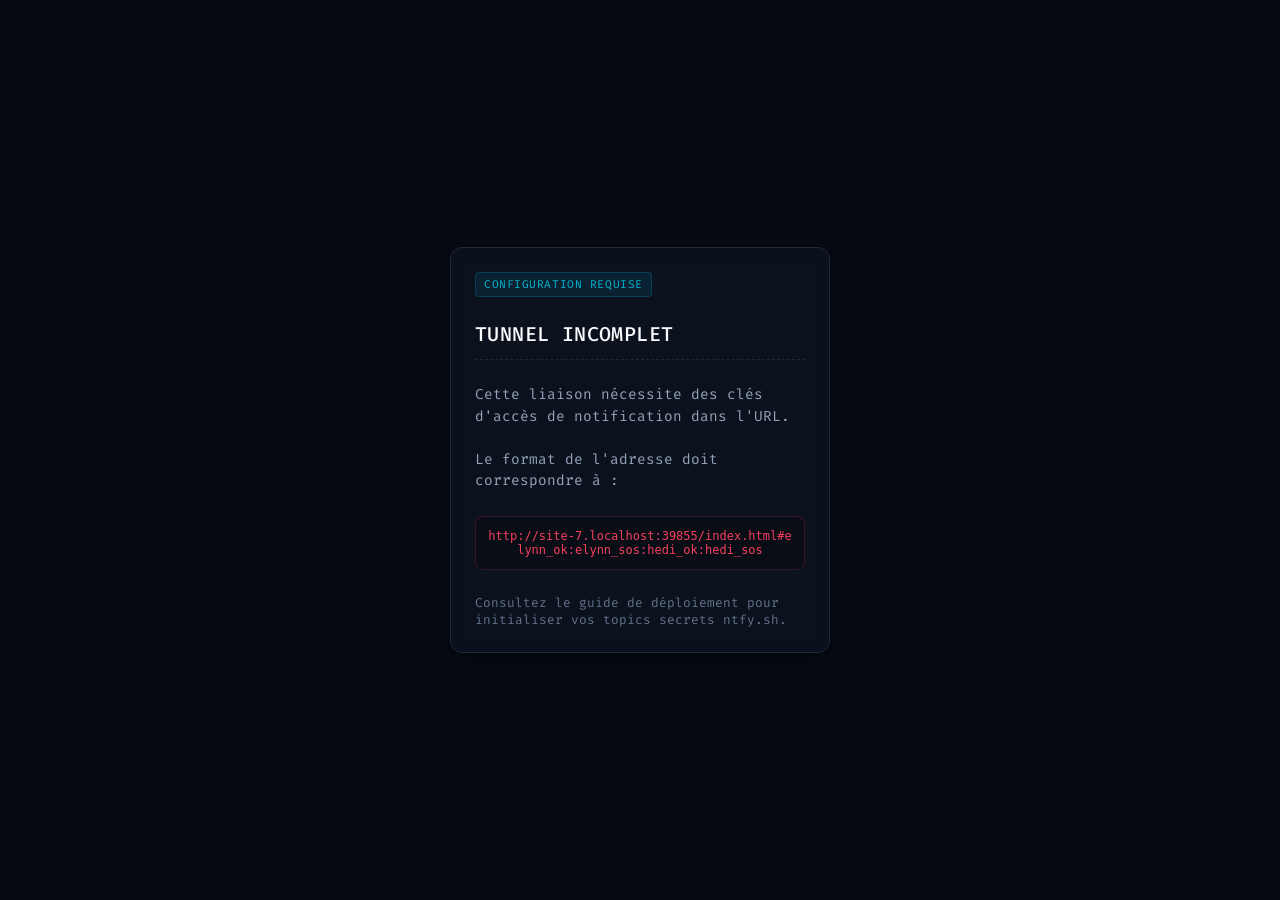
==== commit bab66b71: "Changes to terminology" ====
--- a/index.html
+++ b/index.html
@@ -126,10 +126,10 @@
 
         <div style="display: flex; gap: 0.75rem; width: 100%;">
           <button class="btn btn-secondary btn-sm" style="flex: 1;" onclick="sendLocation()">
-            📍 Localiser GPS
+            📍 Envoyer GPS
           </button>
           <button class="btn btn-secondary btn-sm" style="flex: 1;" onclick="toggleCtxInput()">
-            ✏️ Plus d'infos
+            ✏️ Donner contexte
           </button>
         </div>
 
@@ -140,11 +140,11 @@
           <label class="checkbox-container">
             <input type="checkbox" id="sosServerSave" checked>
             <span class="checkbox-custom"></span>
-            <span>Cloner sur le serveur sécurisé</span>
+            <span>Sauvegarder sur le serveur</span>
           </label>
 
           <button class="btn btn-sos btn-sm" onclick="sendContext()">
-            Transmettre Détails ↑
+            Transmettre ↑
           </button>
         </div>
       </div>
